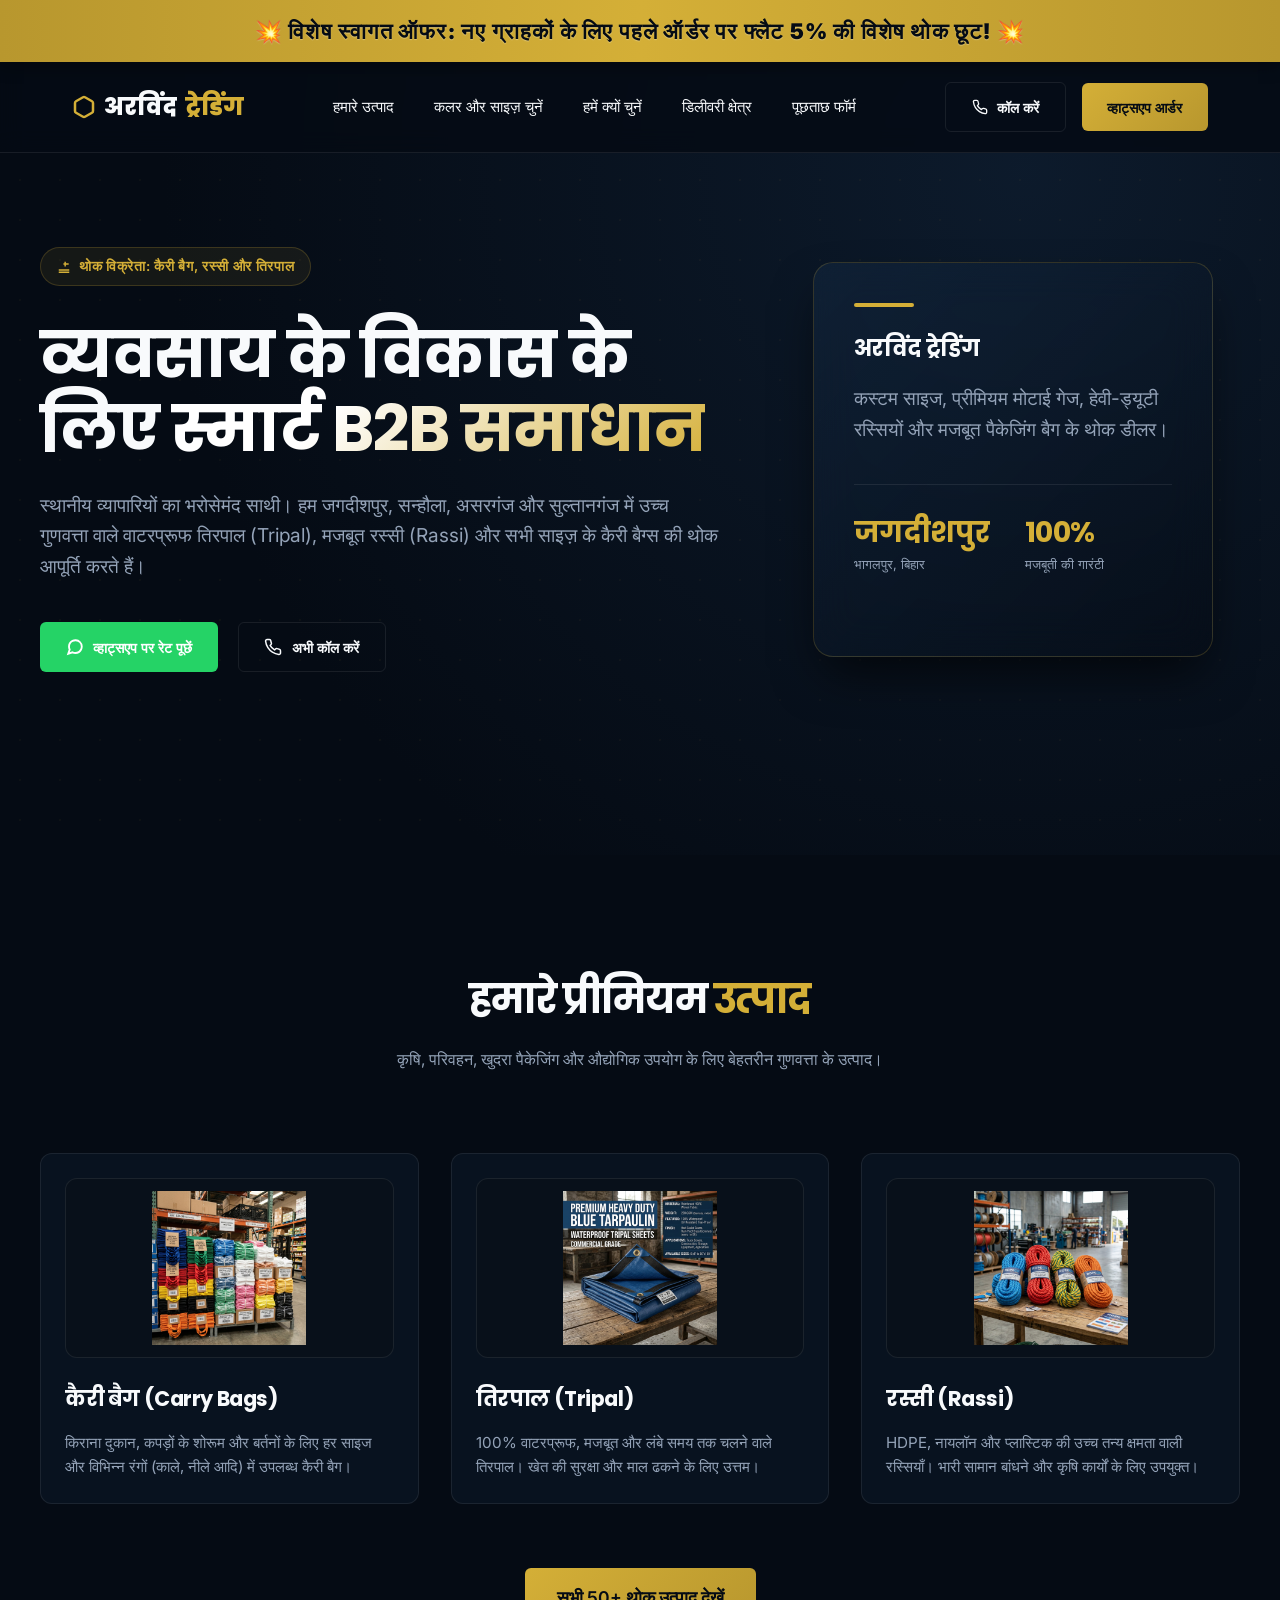
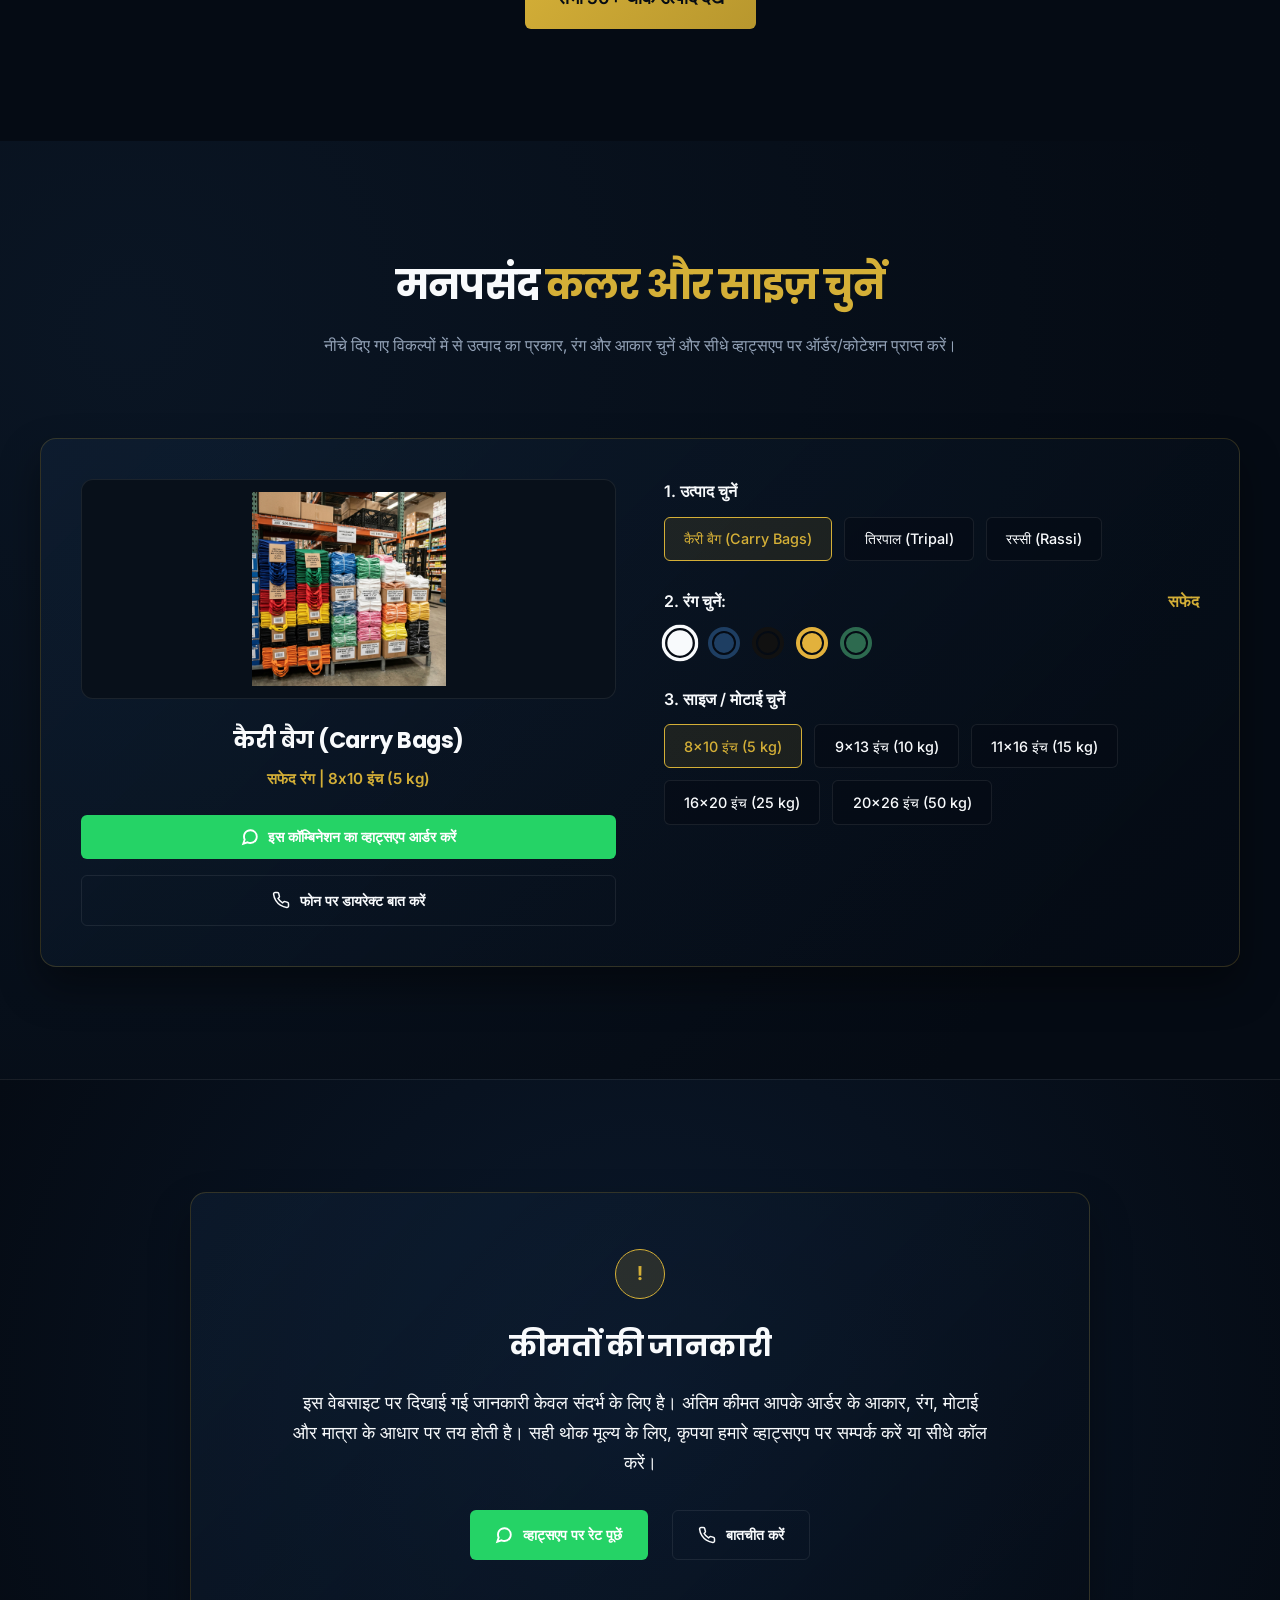
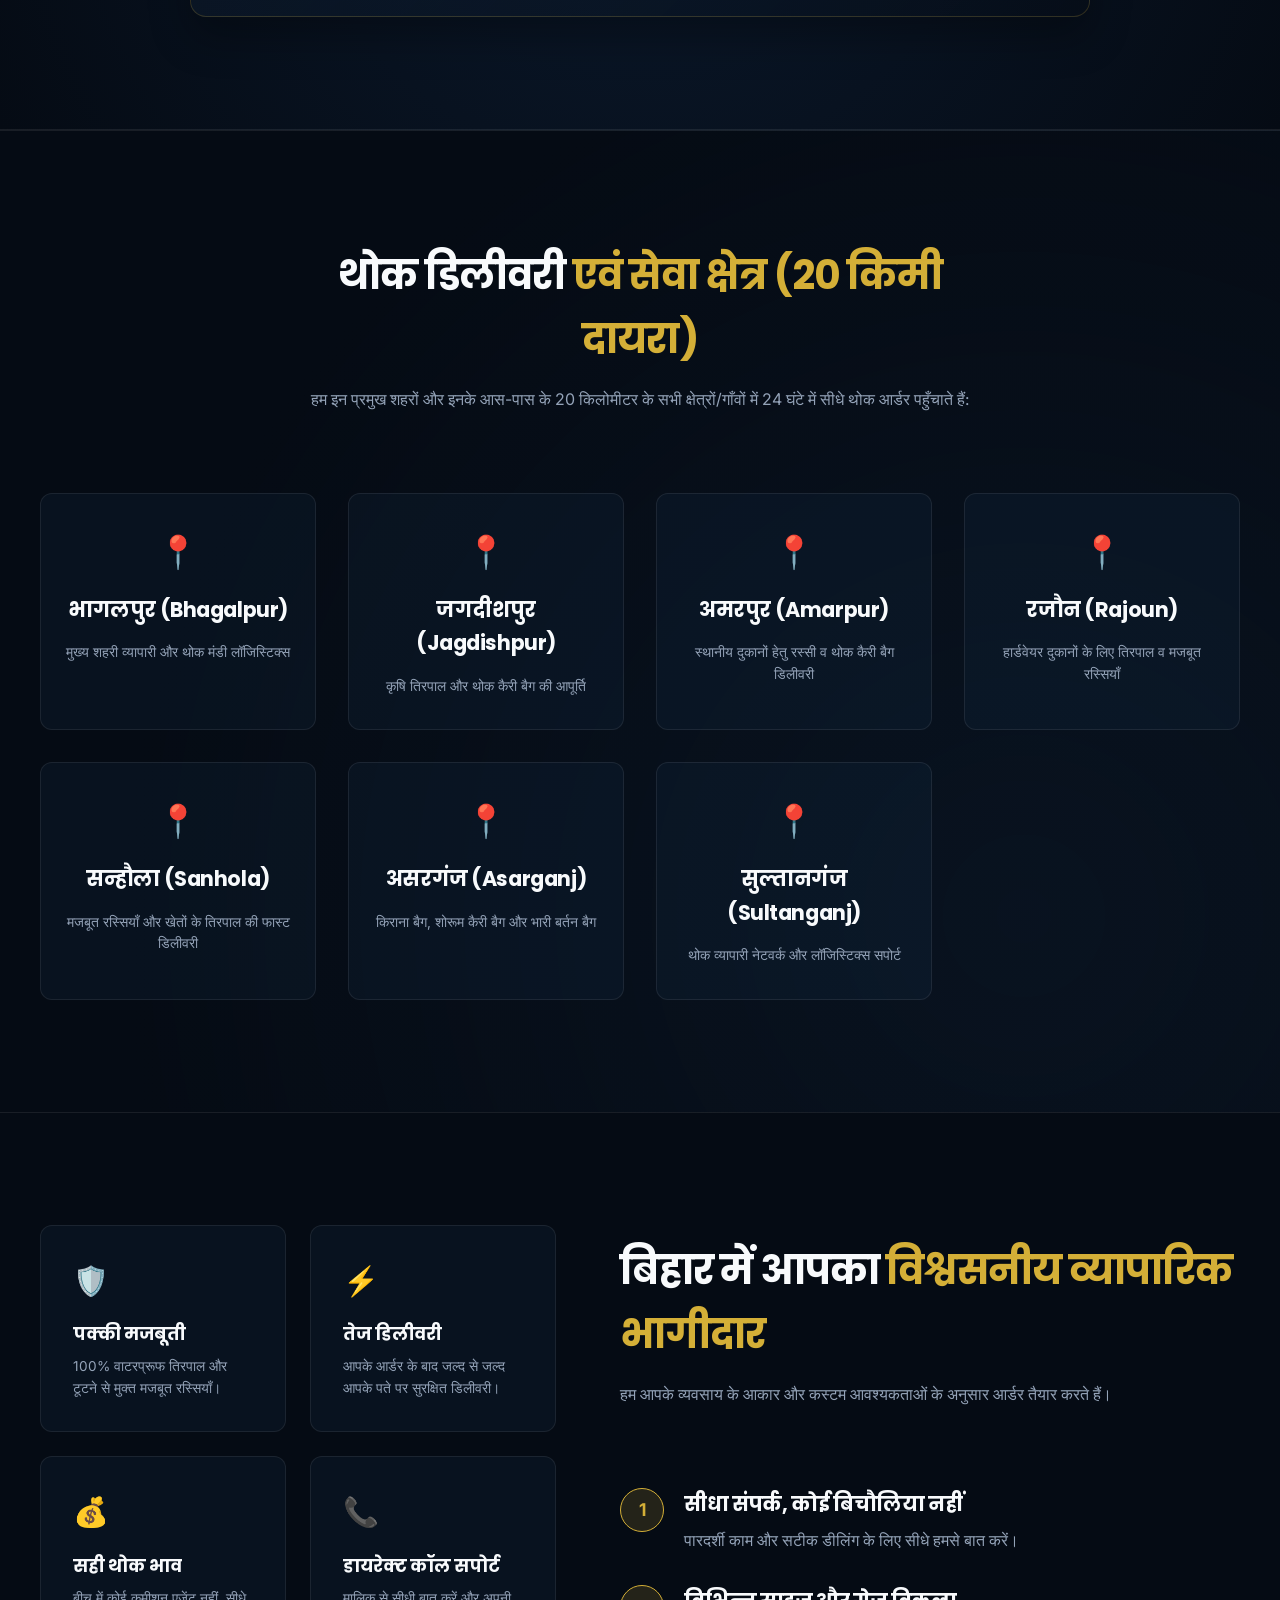
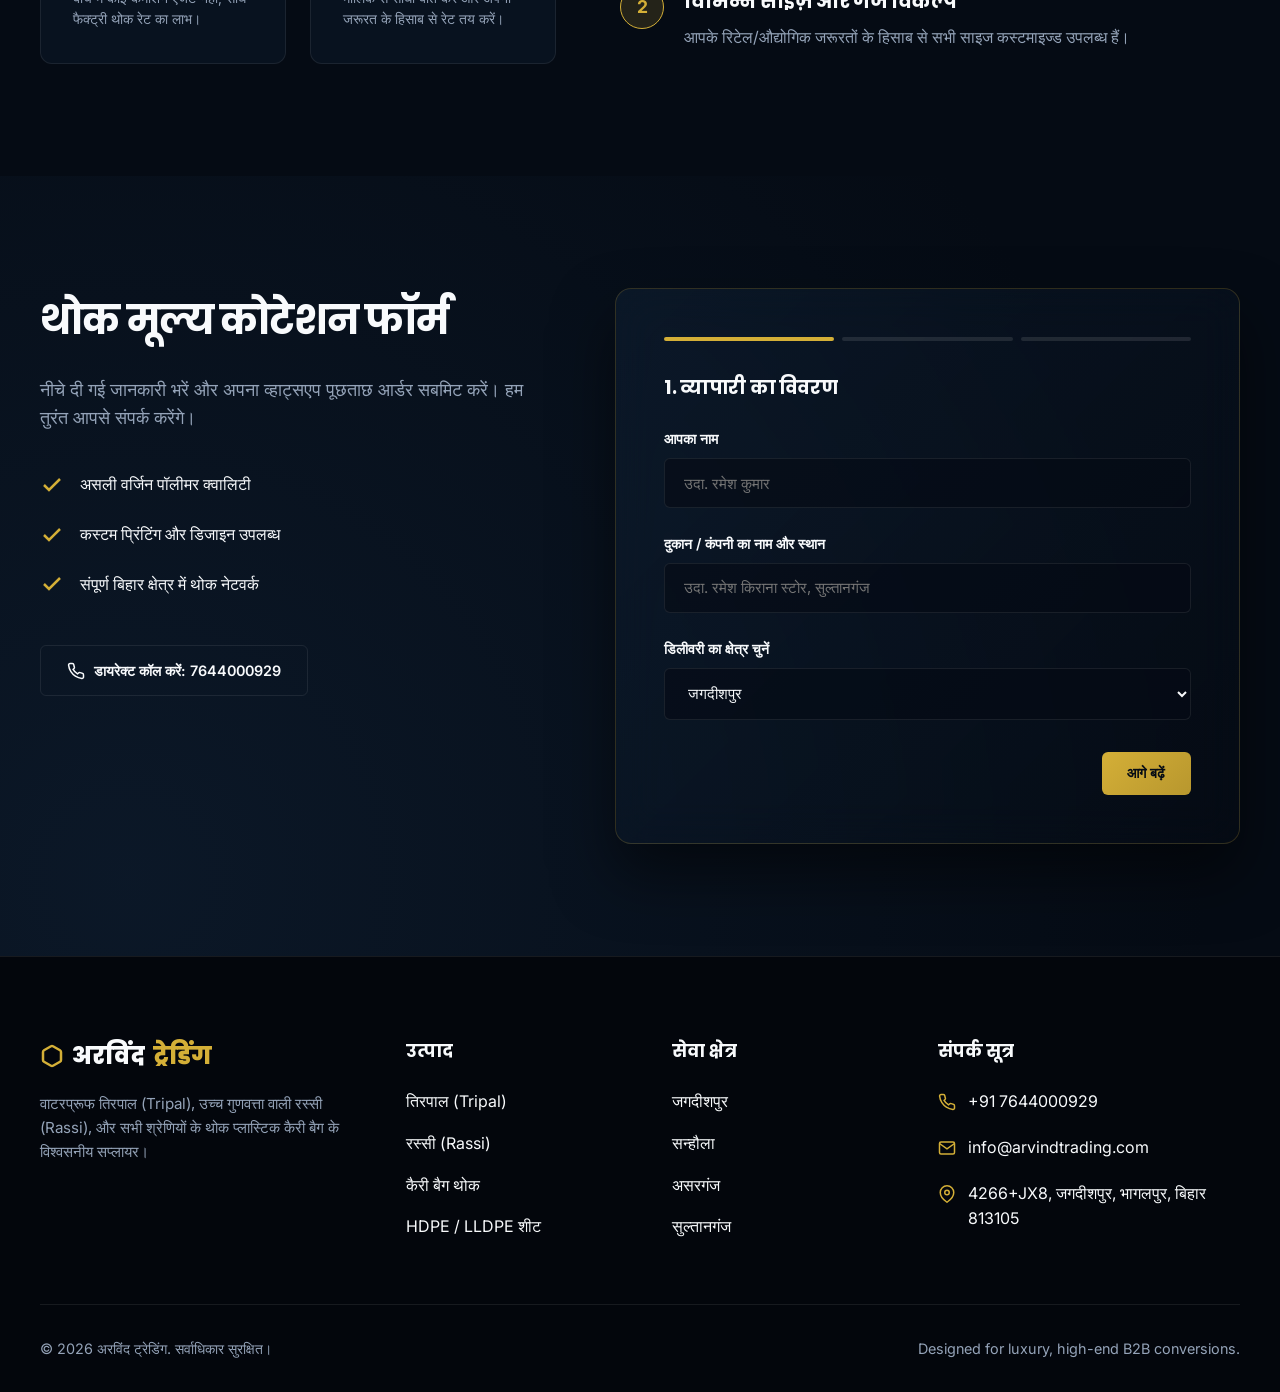
==== index.html @ 0c7ebf4c "build e commmerce for arvind traders" ====
<!DOCTYPE html>
<html lang="hi">

<head>
    <meta charset="UTF-8">
    <meta name="viewport" content="width=device-width, initial-scale=1.0">
    <title>अरविंद ट्रेडिंग | थोक तिरपाल (Tripal), मजबूत रस्सी (Rassi) और कैरी बैग | भागलपुर, जगदीशपुर, अमरपुर, रजौन,
        सन्हौला</title>
    <meta name="description"
        content="अरविंद ट्रेडिंग भागलपुर - तिरपाल (Tripal), प्लास्टिक/नायलॉन रस्सी (Rassi) और थोक कैरी बैग के मुख्य डीलर। जगदीशपुर, अमरपुर, रजौन, सन्हौला, असरगंज, सुल्तानगंज और इसके आस-पास के 20 किमी में 24 घंटे में सुपरफास्ट डिलीवरी। अभी थोक रेट पूछें।">

    <!-- Local Business Schema Markup for Local SEO -->
    <script type="application/ld+json">
    {
      "@context": "https://schema.org",
      "@type": "LocalBusiness",
      "name": "अरविंद ट्रेडिंग (Arvind Trading)",
      "image": "tarpaulin_tripal.png",
      "telephone": "+91-7644000929",
      "email": "info@arvindtrading.com",
      "address": {
        "@type": "PostalAddress",
        "streetAddress": "4266+JX8, Jagdishpur",
        "addressLocality": "Bhagalpur",
        "addressRegion": "Bihar",
        "postalCode": "813105",
        "addressCountry": "IN"
      },
      "geo": {
        "@type": "GeoCoordinates",
        "latitude": "25.1843",
        "longitude": "86.9745"
      },
      "url": "https://www.arvindtrading.com",
      "priceRange": "$$",
      "areaServed": [
        "Bhagalpur",
        "Jagdishpur",
        "Amarpur",
        "Rajoun",
        "Sanhola",
        "Asarganj",
        "Sultanganj",
        "Saino"
      ],
      "description": "थोक तिरपाल (Tripal), मजबूत रस्सी (Rassi) और किराना/कपड़ों के थोक कैरी बैग के मुख्य डीलर और विनिर्माता।"
    }
    </script>
    <link rel="stylesheet" href="style.css">
    <style>
        /* Custom styles for interactive configurator */
        .config-container {
            background: linear-gradient(135deg, rgba(30, 62, 98, 0.2) 0%, rgba(5, 11, 20, 0.5) 100%);
            border: 1px solid var(--border-gold-glass);
            border-radius: 16px;
            padding: 2.5rem;
            margin-top: 3rem;
            box-shadow: 0 20px 40px rgba(0, 0, 0, 0.4);
        }

        .config-header {
            text-align: center;
            margin-bottom: 2.5rem;
        }

        .config-header h3 {
            font-size: 1.8rem;
            color: var(--color-gold);
        }

        .config-grid {
            display: grid;
            grid-template-columns: 1fr 1fr;
            gap: 3rem;
            align-items: start;
        }

        .config-preview-panel {
            text-align: center;
        }

        .config-image-wrapper {
            width: 100%;
            height: 220px;
            border-radius: 12px;
            border: 1px solid var(--border-glass);
            overflow: hidden;
            background: #08101a;
            display: flex;
            align-items: center;
            justify-content: center;
            margin-bottom: 1.5rem;
            position: relative;
            padding: 12px;
        }

        .config-image-wrapper img {
            max-width: 100%;
            max-height: 100%;
            object-fit: contain;
            transition: var(--transition-smooth);
        }

        .config-options-panel {
            display: flex;
            flex-direction: column;
            gap: 1.75rem;
        }

        .option-title {
            font-weight: 600;
            margin-bottom: 0.75rem;
            color: var(--text-light);
            font-size: 1rem;
            display: flex;
            justify-content: space-between;
        }

        .option-title span {
            color: var(--color-gold);
        }

        .selector-row {
            display: flex;
            flex-wrap: wrap;
            gap: 0.75rem;
        }

        .selector-item {
            padding: 0.6rem 1.2rem;
            border: 1px solid var(--border-glass);
            background: rgba(5, 11, 20, 0.6);
            border-radius: 6px;
            cursor: pointer;
            transition: var(--transition-smooth);
            font-size: 0.9rem;
            font-weight: 500;
        }

        .selector-item:hover {
            border-color: var(--color-gold-glass);
        }

        .selector-item.selected {
            border-color: var(--color-gold);
            background: rgba(212, 175, 55, 0.1);
            color: var(--color-gold);
        }

        .color-dot {
            width: 32px;
            height: 32px;
            border-radius: 50%;
            cursor: pointer;
            border: 2px solid transparent;
            transition: var(--transition-smooth);
            position: relative;
        }

        .color-dot.selected {
            border-color: var(--color-gold);
            transform: scale(1.15);
        }

        .color-dot::after {
            content: '';
            position: absolute;
            top: 2px;
            left: 2px;
            right: 2px;
            bottom: 2px;
            border-radius: 50%;
            border: 2px solid var(--bg-dark);
        }

        .badge-hindi {
            display: inline-block;
            background: var(--color-gold-muted);
            color: var(--color-gold);
            padding: 0.25rem 0.6rem;
            border-radius: 4px;
            font-size: 0.75rem;
            font-weight: 600;
            margin-left: 0.5rem;
        }

        @media (max-width: 768px) {
            .config-grid {
                grid-template-columns: 1fr;
                gap: 2rem;
            }
        }
    </style>
</head>

<body>

    <!-- Header & Navigation -->
    <header id="header">
        <div class="announcement-bar">
            <span>💥 विशेष स्वागत ऑफर: नए ग्राहकों के लिए पहले ऑर्डर पर फ्लैट 5% की विशेष थोक छूट! 💥</span>
        </div>
        <div class="nav-container">
            <a href="#" class="logo" id="logo-link">
                <svg width="24" height="24" viewBox="0 0 24 24" fill="none" stroke="currentColor" stroke-width="2.5"
                    stroke-linecap="round" stroke-linejoin="round" style="color: var(--color-gold);">
                    <path
                        d="M21 16V8a2 2 0 0 0-1-1.73l-7-4a2 2 0 0 0-2 0l-7 4A2 2 0 0 0 3 8v8a2 2 0 0 0 1 1.73l7 4a2 2 0 0 0 2 0l7-4A2 2 0 0 0 21 16z" />
                </svg>
                अरविंद<span>ट्रेडिंग</span>
            </a>

            <nav>
                <ul class="nav-links" id="nav-links">
                    <li><a href="#products">हमारे उत्पाद</a></li>
                    <li><a href="#configurator">कलर और साइज़ चुनें</a></li>
                    <li><a href="#about">हमें क्यों चुनें</a></li>
                    <li><a href="#coverage">डिलीवरी क्षेत्र</a></li>
                    <li><a href="#quote">पूछताछ फॉर्म</a></li>
                </ul>
            </nav>

            <div class="cta-group-nav">
                <a href="tel:+917644000929" class="btn btn-secondary" id="nav-call-btn">
                    <svg width="16" height="16" viewBox="0 0 24 24" fill="none" stroke="currentColor" stroke-width="2"
                        stroke-linecap="round" stroke-linejoin="round">
                        <path
                            d="M22 16.92v3a2 2 0 0 1-2.18 2 19.79 19.79 0 0 1-8.63-3.07 19.5 19.5 0 0 1-6-6 19.79 19.79 0 0 1-3.07-8.67A2 2 0 0 1 4.11 2h3a2 2 0 0 1 2 1.72 12.84 12.84 0 0 0 .7 2.81 2 2 0 0 1-.45 2.11L8.09 9.91a16 16 0 0 0 6 6l1.27-1.27a2 2 0 0 1 2.11-.45 12.84 12.84 0 0 0 2.81.7A2 2 0 0 1 22 16.92z" />
                    </svg>
                    कॉल करें
                </a>
                <a href="#configurator" class="btn btn-primary" id="nav-whatsapp-btn">
                    व्हाट्सएप आर्डर
                </a>
            </div>

            <button class="menu-toggle" id="menu-toggle" aria-label="Toggle Navigation">
                <span></span>
                <span></span>
                <span></span>
            </button>
        </div>
    </header>

    <!-- Hero Section -->
    <section class="hero" id="home">
        <div class="hero-container">
            <div class="hero-content">
                <div class="badge">
                    <svg width="14" height="14" viewBox="0 0 24 24" fill="none" stroke="currentColor"
                        stroke-width="2.5">
                        <path d="M20 7h-9M14 3v8M3 17h18M3 21h18" />
                    </svg>
                    थोक विक्रेता: कैरी बैग, रस्सी और तिरपाल
                </div>
                <h1>व्यवसाय के विकास के लिए <span>स्मार्ट B2B समाधान</span></h1>
                <p>स्थानीय व्यापारियों का भरोसेमंद साथी। हम जगदीशपुर, सन्हौला, असरगंज और सुल्तानगंज में उच्च गुणवत्ता
                    वाले वाटरप्रूफ तिरपाल (Tripal), मजबूत रस्सी (Rassi) और सभी साइज़ के कैरी बैग्स की थोक आपूर्ति करते
                    हैं।</p>
                <div class="hero-ctas">
                    <a href="https://wa.me/917644000929?text=%E0%A4%A8%E0%A4%AE%E0%A4%B8%E0%A5%8D%E0%A4%A4%E0%A5%8D%E0%A4%AF%20%E0%A4%85%E0%A4%B0%E0%A5%8D%E0%A4%B5%E0%A4%BF%E0%A4%82%E0%A4%A6%20%E0%A4%9F%E0%A5%8D%E0%A4%B0%E0%A5%87%E0%A4%A1%E0%A4%BF%E0%A4%82%E0%A4%97%2C%20%E0%A4%AE%E0%A5%8D%E0%A4%97%E0%A5%87%20%E0%A4%A5%E0%A5%8B%E0%A4%95%20%E0%A4%B8%E0%A4%BE%E0%A4%AE%E0%A4%BE%E0%A4%A8%20%E0%A4%95%E0%A5%87%20%E0%A4%B2%E0%A4%BF%E0%A4%8F%20%E0%A4%B0%E0%A5%87%E0%A4%9F%20%E0%A4%9A%E0%A4%BE%E0%A4%B9%E0%A4%BF%E0%A4%8F%E0%A5%8D%E0%A5%8B%E0%A5%8D%E0%A5%8D%E0%A5%8D"
                        target="_blank" class="btn btn-primary btn-whatsapp" id="hero-whatsapp-cta">
                        <svg width="18" height="18" viewBox="0 0 24 24" fill="none" stroke="currentColor"
                            stroke-width="2.5">
                            <path
                                d="M21 11.5a8.38 8.38 0 0 1-.9 3.8 8.5 8.5 0 0 1-7.6 4.7 8.38 8.38 0 0 1-3.8-.9L3 21l1.9-5.7a8.38 8.38 0 0 1-.9-3.8 8.5 8.5 0 0 1 4.7-7.6 8.38 8.38 0 0 1 3.8-.9h.5a8.48 8.48 0 0 1 8 8v.5z" />
                        </svg>
                        व्हाट्सएप पर रेट पूछें
                    </a>
                    <a href="tel:+917644000929" class="btn btn-secondary" id="hero-call-cta">
                        <svg width="18" height="18" viewBox="0 0 24 24" fill="none" stroke="currentColor"
                            stroke-width="2" stroke-linecap="round" stroke-linejoin="round">
                            <path
                                d="M22 16.92v3a2 2 0 0 1-2.18 2 19.79 19.79 0 0 1-8.63-3.07 19.5 19.5 0 0 1-6-6 19.79 19.79 0 0 1-3.07-8.67A2 2 0 0 1 4.11 2h3a2 2 0 0 1 2 1.72 12.84 12.84 0 0 0 .7 2.81 2 2 0 0 1-.45 2.11L8.09 9.91a16 16 0 0 0 6 6l1.27-1.27a2 2 0 0 1 2.11-.45 12.84 12.84 0 0 0 2.81.7A2 2 0 0 1 22 16.92z" />
                        </svg>
                        अभी कॉल करें
                    </a>
                </div>
            </div>
            <div class="hero-visual">
                <div class="premium-card-visual">
                    <div class="visual-line"></div>
                    <h3 class="visual-title">अरविंद ट्रेडिंग</h3>
                    <p>कस्टम साइज, प्रीमियम मोटाई गेज, हेवी-ड्यूटी रस्सियों और मजबूत पैकेजिंग बैग के थोक डीलर।</p>
                    <div class="visual-stats">
                        <div class="stat-item">
                            <h4>जगदीशपुर</h4>
                            <p>भागलपुर, बिहार</p>
                        </div>
                        <div class="stat-item">
                            <h4>100%</h4>
                            <p>मजबूती की गारंटी</p>
                        </div>
                    </div>
                </div>
            </div>
        </div>
    </section>

    <!-- Products Portfolio Section -->
    <section class="services" id="products">
        <div class="section-container">
            <div class="section-header">
                <h2 class="section-title">हमारे प्रीमियम <span>उत्पाद</span></h2>
                <p>कृषि, परिवहन, खुदरा पैकेजिंग और औद्योगिक उपयोग के लिए बेहतरीन गुणवत्ता के उत्पाद।</p>
            </div>
            <div class="services-grid">
                <div class="service-card" style="padding: 1.5rem;">
                    <div class="config-image-wrapper" style="height: 180px;">
                        <img src="carry_bags.png" alt="कैरी बैग">
                    </div>
                    <h3>कैरी बैग (Carry Bags)</h3>
                    <p>किराना दुकान, कपड़ों के शोरूम और बर्तनों के लिए हर साइज और विभिन्न रंगों (काले, नीले आदि) में
                        उपलब्ध कैरी बैग।</p>
                </div>
                <div class="service-card" style="padding: 1.5rem;">
                    <div class="config-image-wrapper" style="height: 180px;">
                        <img src="tarpaulin_tripal.png" alt="तिरपाल">
                    </div>
                    <h3>तिरपाल (Tripal)</h3>
                    <p>100% वाटरप्रूफ, मजबूत और लंबे समय तक चलने वाले तिरपाल। खेत की सुरक्षा और माल ढकने के लिए उत्तम।
                    </p>
                </div>
                <div class="service-card" style="padding: 1.5rem;">
                    <div class="config-image-wrapper" style="height: 180px;">
                        <img src="ropes_rassi.png" alt="रस्सी">
                    </div>
                    <h3>रस्सी (Rassi)</h3>
                    <p>HDPE, नायलॉन और प्लास्टिक की उच्च तन्य क्षमता वाली रस्सियाँ। भारी सामान बांधने और कृषि कार्यों के
                        लिए उपयुक्त।</p>
                </div>
            </div>

            <div style="text-align: center; margin-top: 4rem;">
                <a href="products.html" class="btn btn-primary" style="font-size: 1.1rem; padding: 1rem 2rem;">
                    सभी 50+ थोक उत्पाद देखें
                </a>
            </div>
        </div>
    </section>

    <!-- Interactive Product Configurator Section -->
    <section id="configurator"
        style="background: radial-gradient(circle at 10% 20%, rgba(30, 62, 98, 0.2) 0%, rgba(5, 11, 20, 1) 80%);">
        <div class="section-container">
            <div class="section-header">
                <h2 class="section-title">मनपसंद <span>कलर और साइज़ चुनें</span></h2>
                <p>नीचे दिए गए विकल्पों में से उत्पाद का प्रकार, रंग और आकार चुनें और सीधे व्हाट्सएप पर ऑर्डर/कोटेशन
                    प्राप्त करें।</p>
            </div>

            <div class="config-container">
                <div class="config-grid">
                    <!-- Preview Panel -->
                    <div class="config-preview-panel">
                        <div class="config-image-wrapper">
                            <img id="config-product-img" src="carry_bags.png" alt="उत्पाद प्रीव्यू">
                        </div>
                        <h4 id="config-product-title"
                            style="font-size: 1.4rem; color: var(--text-light); margin-bottom: 0.5rem;">कैरी बैग (Carry
                            Bags)</h4>
                        <p id="config-summary"
                            style="font-size: 0.95rem; color: var(--color-gold); font-weight: 600; margin-bottom: 1.5rem;">
                            सफेद रंग | 8x10 इंच (5 kg)</p>

                        <div style="display: flex; flex-direction: column; gap: 1rem;">
                            <button id="config-whatsapp-btn" class="btn btn-whatsapp" style="width: 100%;">
                                <svg width="18" height="18" viewBox="0 0 24 24" fill="none" stroke="currentColor"
                                    stroke-width="2.5">
                                    <path
                                        d="M21 11.5a8.38 8.38 0 0 1-.9 3.8 8.5 8.5 0 0 1-7.6 4.7 8.38 8.38 0 0 1-3.8-.9L3 21l1.9-5.7a8.38 8.38 0 0 1-.9-3.8 8.5 8.5 0 0 1 4.7-7.6 8.38 8.38 0 0 1 3.8-.9h.5a8.48 8.48 0 0 1 8 8v.5z" />
                                </svg>
                                इस कॉम्बिनेशन का व्हाट्सएप आर्डर करें
                            </button>
                            <a href="tel:+917644000929" class="btn btn-secondary" style="width: 100%;">
                                <svg width="18" height="18" viewBox="0 0 24 24" fill="none" stroke="currentColor"
                                    stroke-width="2">
                                    <path
                                        d="M22 16.92v3a2 2 0 0 1-2.18 2 19.79 19.79 0 0 1-8.63-3.07 19.5 19.5 0 0 1-6-6 19.79 19.79 0 0 1-3.07-8.67A2 2 0 0 1 4.11 2h3a2 2 0 0 1 2 1.72 12.84 12.84 0 0 0 .7 2.81 2 2 0 0 1-.45 2.11L8.09 9.91a16 16 0 0 0 6 6l1.27-1.27a2 2 0 0 1 2.11-.45 12.84 12.84 0 0 0 2.81.7A2 2 0 0 1 22 16.92z" />
                                </svg>
                                फोन पर डायरेक्ट बात करें
                            </a>
                        </div>
                    </div>

                    <!-- Options Panel -->
                    <div class="config-options-panel">
                        <!-- 1. Product Type -->
                        <div>
                            <div class="option-title">1. उत्पाद चुनें</div>
                            <div class="selector-row" id="product-selector-row">
                                <div class="selector-item selected" data-value="CarryBags" data-img="carry_bags.png">
                                    कैरी बैग (Carry Bags)</div>
                                <div class="selector-item" data-value="Tripal" data-img="tarpaulin_tripal.png">तिरपाल
                                    (Tripal)</div>
                                <div class="selector-item" data-value="Rassi" data-img="ropes_rassi.png">रस्सी (Rassi)
                                </div>
                            </div>
                        </div>

                        <!-- 2. Colors Selection -->
                        <div>
                            <div class="option-title">2. रंग चुनें: <span id="selected-color-label">सफेद</span></div>
                            <div class="selector-row" id="color-selector-row">
                                <div class="color-dot selected"
                                    style="background-color: #F8FAFC; border: 1px solid var(--border-glass);"
                                    data-color="सफेद"></div>
                                <div class="color-dot" style="background-color: #1E3E62;" data-color="नीला"></div>
                                <div class="color-dot" style="background-color: #111111;" data-color="काला"></div>
                                <div class="color-dot" style="background-color: #E2B13C;" data-color="पीला"></div>
                                <div class="color-dot" style="background-color: #2D6A4F;" data-color="हरा"></div>
                            </div>
                        </div>

                        <!-- 3. Sizes Selection -->
                        <div>
                            <div class="option-title">3. साइज / मोटाई चुनें</div>
                            <div class="selector-row" id="size-selector-row">
                                <!-- Dynamic Sizes based on selection -->
                                <div class="selector-item selected" data-size="12x15 फ़ीट">12x15 फ़ीट</div>
                                <div class="selector-item" data-size="15x18 - फ़ीट">15x18 फ़ीट</div>
                                <div class="selector-item" data-size="18x24 - फ़ीट">18x24 - फ़ीट</div>
                                <div class="selector-item" data-size="24x30 - फ़ीट">24x30 - फ़ीट</div>
                            </div>
                        </div>
                    </div>
                </div>
            </div>
        </div>
    </section>

    <!-- Pricing Disclaimer Section -->
    <section class="pricing-disclaimer">
        <div class="section-container">
            <div class="disclaimer-card">
                <div class="disclaimer-icon">!</div>
                <h3>कीमतों की जानकारी</h3>
                <p>इस वेबसाइट पर दिखाई गई जानकारी केवल संदर्भ के लिए है। अंतिम कीमत आपके आर्डर के आकार, रंग, मोटाई और
                    मात्रा के आधार पर तय होती है। सही थोक मूल्य के लिए, कृपया हमारे व्हाट्सएप पर
                    सम्पर्क करें या सीधे कॉल करें।</p>
                <div class="disclaimer-actions">
                    <a href="https://wa.me/917644000929?text=%E0%A4%A8%E0%A4%AE%E0%A4%B8%E0%A5%8D%E0%A4%A4%E0%A5%8D%E0%A4%AF%20%E0%A4%85%E0%A4%B0%E0%A5%8D%E0%A4%B5%E0%A4%BF%E0%A4%82%E0%A4%A6%20%E0%A4%9F%E0%A5%8D%E0%A4%B0%E0%A5%87%E0%A4%A1%E0%A4%BF%E0%A4%82%E0%A4%97%2C%20%E0%A4%AE%E0%A5%8D%E0%A4%97%E0%A5%87%20%E0%A4%A5%E0%A5%8B%E0%A4%95%20%E0%A4%B8%E0%A4%BE%E0%A4%AE%E0%A4%BE%E0%A4%A8%20%E0%A4%95%E0%A5%87%20%E0%A4%B2%E0%A4%BF%E0%A4%8F%20%E0%A4%B0%E0%A5%87%E0%A4%9F%20%E0%A4%9A%E0%A4%BE%E0%A4%B9%E0%A4%BF%E0%A4%8F%E0%A5%8D%E0%A5%8B%E0%A5%8D%E0%A5%8D"
                        target="_blank" class="btn btn-primary btn-whatsapp" id="disc-whatsapp-btn">
                        <svg width="18" height="18" viewBox="0 0 24 24" fill="none" stroke="currentColor"
                            stroke-width="2.5">
                            <path
                                d="M21 11.5a8.38 8.38 0 0 1-.9 3.8 8.5 8.5 0 0 1-7.6 4.7 8.38 8.38 0 0 1-3.8-.9L3 21l1.9-5.7a8.38 8.38 0 0 1-.9-3.8 8.5 8.5 0 0 1 4.7-7.6 8.38 8.38 0 0 1 3.8-.9h.5a8.48 8.48 0 0 1 8 8v.5z" />
                        </svg>
                        व्हाट्सएप पर रेट पूछें
                    </a>
                    <a href="tel:+917644000929" class="btn btn-secondary" id="disc-call-btn">
                        <svg width="18" height="18" viewBox="0 0 24 24" fill="none" stroke="currentColor"
                            stroke-width="2" stroke-linecap="round" stroke-linejoin="round">
                            <path
                                d="M22 16.92v3a2 2 0 0 1-2.18 2 19.79 19.79 0 0 1-8.63-3.07 19.5 19.5 0 0 1-6-6 19.79 19.79 0 0 1-3.07-8.67A2 2 0 0 1 4.11 2h3a2 2 0 0 1 2 1.72 12.84 12.84 0 0 0 .7 2.81 2 2 0 0 1-.45 2.11L8.09 9.91a16 16 0 0 0 6 6l1.27-1.27a2 2 0 0 1 2.11-.45 12.84 12.84 0 0 0 2.81.7A2 2 0 0 1 22 16.92z" />
                        </svg>
                        बातचीत करें
                    </a>
                </div>
            </div>
        </div>
    </section>

    <!-- Service Coverage Section -->
    <section class="coverage" id="coverage"
        style="background: radial-gradient(circle at 80% 80%, rgba(30, 62, 98, 0.15) 0%, rgba(5, 11, 20, 1) 70%); border-top: 1px solid var(--border-glass); border-bottom: 1px solid var(--border-glass);">
        <div class="section-container">
            <div class="section-header">
                <h2 class="section-title">थोक डिलीवरी <span>एवं सेवा क्षेत्र (20 किमी दायरा)</span></h2>
                <p>हम इन प्रमुख शहरों और इनके आस-पास के 20 किलोमीटर के सभी क्षेत्रों/गाँवों में 24 घंटे में सीधे थोक
                    आर्डर पहुँचाते हैं:</p>
            </div>
            <div class="services-grid" style="grid-template-columns: repeat(auto-fill, minmax(220px, 1fr));">
                <div class="service-card" style="padding: 2rem 1.5rem; text-align: center;">
                    <div class="service-icon" style="justify-content: center; margin-bottom: 1rem;">📍</div>
                    <h3>भागलपुर (Bhagalpur)</h3>
                    <p style="font-size: 0.85rem;">मुख्य शहरी व्यापारी और थोक मंडी लॉजिस्टिक्स</p>
                </div>
                <div class="service-card" style="padding: 2rem 1.5rem; text-align: center;">
                    <div class="service-icon" style="justify-content: center; margin-bottom: 1rem;">📍</div>
                    <h3>जगदीशपुर (Jagdishpur)</h3>
                    <p style="font-size: 0.85rem;">कृषि तिरपाल और थोक कैरी बैग की आपूर्ति</p>
                </div>
                <div class="service-card" style="padding: 2rem 1.5rem; text-align: center;">
                    <div class="service-icon" style="justify-content: center; margin-bottom: 1rem;">📍</div>
                    <h3>अमरपुर (Amarpur)</h3>
                    <p style="font-size: 0.85rem;">स्थानीय दुकानों हेतु रस्सी व थोक कैरी बैग डिलीवरी</p>
                </div>
                <div class="service-card" style="padding: 2rem 1.5rem; text-align: center;">
                    <div class="service-icon" style="justify-content: center; margin-bottom: 1rem;">📍</div>
                    <h3>रजौन (Rajoun)</h3>
                    <p style="font-size: 0.85rem;">हार्डवेयर दुकानों के लिए तिरपाल व मजबूत रस्सियाँ</p>
                </div>
                <div class="service-card" style="padding: 2rem 1.5rem; text-align: center;">
                    <div class="service-icon" style="justify-content: center; margin-bottom: 1rem;">📍</div>
                    <h3>सन्हौला (Sanhola)</h3>
                    <p style="font-size: 0.85rem;">मजबूत रस्सियाँ और खेतों के तिरपाल की फास्ट डिलीवरी</p>
                </div>
                <div class="service-card" style="padding: 2rem 1.5rem; text-align: center;">
                    <div class="service-icon" style="justify-content: center; margin-bottom: 1rem;">📍</div>
                    <h3>असरगंज (Asarganj)</h3>
                    <p style="font-size: 0.85rem;">किराना बैग, शोरूम कैरी बैग और भारी बर्तन बैग</p>
                </div>
                <div class="service-card" style="padding: 2rem 1.5rem; text-align: center;">
                    <div class="service-icon" style="justify-content: center; margin-bottom: 1rem;">📍</div>
                    <h3>सुल्तानगंज (Sultanganj)</h3>
                    <p style="font-size: 0.85rem;">थोक व्यापारी नेटवर्क और लॉजिस्टिक्स सपोर्ट</p>
                </div>
            </div>
        </div>
    </section>

    <!-- Why Choose Us Section -->
    <section class="why-choose-us" id="about">
        <div class="section-container">
            <div class="why-container">
                <div class="why-image-wrapper">
                    <div class="why-badge-grid">
                        <div class="why-badge-card">
                            <div class="why-badge-icon">🛡️</div>
                            <h4>पक्की मजबूती</h4>
                            <p>100% वाटरप्रूफ तिरपाल और टूटने से मुक्त मजबूत रस्सियाँ।</p>
                        </div>
                        <div class="why-badge-card">
                            <div class="why-badge-icon">⚡</div>
                            <h4>तेज डिलीवरी</h4>
                            <p>आपके आर्डर के बाद जल्द से जल्द आपके पते पर सुरक्षित डिलीवरी।</p>
                        </div>
                        <div class="why-badge-card">
                            <div class="why-badge-icon">💰</div>
                            <h4>सही थोक भाव</h4>
                            <p>बीच में कोई कमीशन एजेंट नहीं, सीधे फैक्ट्री थोक रेट का लाभ।</p>
                        </div>
                        <div class="why-badge-card">
                            <div class="why-badge-icon">📞</div>
                            <h4>डायरेक्ट कॉल सपोर्ट</h4>
                            <p>मालिक से सीधी बात करें और अपनी जरूरत के हिसाब से रेट तय करें।</p>
                        </div>
                    </div>
                </div>
                <div class="why-bullets">
                    <div class="section-header" style="text-align: left; margin-bottom: 3rem;">
                        <h2 class="section-title">बिहार में आपका <span>विश्वसनीय व्यापारिक भागीदार</span></h2>
                        <p>हम आपके व्यवसाय के आकार और कस्टम आवश्यकताओं के अनुसार आर्डर तैयार करते हैं।</p>
                    </div>
                    <div class="why-bullet-item">
                        <div class="why-bullet-num">1</div>
                        <div class="why-bullet-content">
                            <h3>सीधा संपर्क, कोई बिचौलिया नहीं</h3>
                            <p>पारदर्शी काम और सटीक डीलिंग के लिए सीधे हमसे बात करें।</p>
                        </div>
                    </div>
                    <div class="why-bullet-item">
                        <div class="why-bullet-num">2</div>
                        <div class="why-bullet-content">
                            <h3>विभिन्न साइज़ और गेज विकल्प</h3>
                            <p>आपके रिटेल/औद्योगिक जरूरतों के हिसाब से सभी साइज कस्टमाइज्ड उपलब्ध हैं।</p>
                        </div>
                    </div>
                </div>
            </div>
        </div>
    </section>

    <!-- Inquiry Form Section -->
    <section class="lead-section" id="quote">
        <div class="section-container">
            <div class="quote-container">
                <div class="quote-info">
                    <h2>थोक मूल्य कोटेशन फॉर्म</h2>
                    <p>नीचे दी गई जानकारी भरें और अपना व्हाट्सएप पूछताछ आर्डर सबमिट करें। हम तुरंत आपसे संपर्क करेंगे।
                    </p>
                    <div class="trust-badges">
                        <div class="trust-badge-item">
                            <svg width="24" height="24" viewBox="0 0 24 24" fill="none" stroke="currentColor"
                                stroke-width="2.5">
                                <polyline points="20 6 9 17 4 12" />
                            </svg>
                            <span>असली वर्जिन पॉलीमर क्वालिटी</span>
                        </div>
                        <div class="trust-badge-item">
                            <svg width="24" height="24" viewBox="0 0 24 24" fill="none" stroke="currentColor"
                                stroke-width="2.5">
                                <polyline points="20 6 9 17 4 12" />
                            </svg>
                            <span>कस्टम प्रिंटिंग और डिजाइन उपलब्ध</span>
                        </div>
                        <div class="trust-badge-item">
                            <svg width="24" height="24" viewBox="0 0 24 24" fill="none" stroke="currentColor"
                                stroke-width="2.5">
                                <polyline points="20 6 9 17 4 12" />
                            </svg>
                            <span>संपूर्ण बिहार क्षेत्र में थोक नेटवर्क</span>
                        </div>
                    </div>

                    <div style="margin-top: 3rem; display: flex; gap: 1rem; flex-wrap: wrap;">
                        <a href="tel:+917644000929" class="btn btn-secondary" id="direct-call-btn">
                            <svg width="18" height="18" viewBox="0 0 24 24" fill="none" stroke="currentColor"
                                stroke-width="2">
                                <path
                                    d="M22 16.92v3a2 2 0 0 1-2.18 2 19.79 19.79 0 0 1-8.63-3.07 19.5 19.5 0 0 1-6-6 19.79 19.79 0 0 1-3.07-8.67A2 2 0 0 1 4.11 2h3a2 2 0 0 1 2 1.72 12.84 12.84 0 0 0 .7 2.81 2 2 0 0 1-.45 2.11L8.09 9.91a16 16 0 0 0 6 6l1.27-1.27a2 2 0 0 1 2.11-.45 12.84 12.84 0 0 0 2.81.7A2 2 0 0 1 22 16.92z" />
                            </svg>
                            डायरेक्ट कॉल करें: 7644000929
                        </a>
                    </div>
                </div>

                <!-- Quotation Builder Card -->
                <div class="quote-builder-card">
                    <div class="builder-progress">
                        <div class="progress-dot active" id="dot-1"></div>
                        <div class="progress-dot" id="dot-2"></div>
                        <div class="progress-dot" id="dot-3"></div>
                    </div>

                    <form id="quoteForm">
                        <div class="builder-step active" id="step-1">
                            <h3 style="margin-bottom: 1.5rem; color: var(--text-light);">1. व्यापारी का विवरण</h3>
                            <div class="form-group">
                                <label for="clientName">आपका नाम</label>
                                <input type="text" id="clientName" class="form-control" placeholder="उदा. रमेश कुमार"
                                    required>
                            </div>
                            <div class="form-group">
                                <label for="companyName">दुकान / कंपनी का नाम और स्थान</label>
                                <input type="text" id="companyName" class="form-control"
                                    placeholder="उदा. रमेश किराना स्टोर, सुल्तानगंज" required>
                            </div>
                            <div class="form-group">
                                <label for="industrySelect">डिलीवरी का क्षेत्र चुनें</label>
                                <select id="industrySelect" class="form-control">
                                    <option value="Jagdishpur">जगदीशपुर</option>
                                    <option value="Sanhola">सन्हौला</option>
                                    <option value="Asarganj">असरगंज</option>
                                    <option value="Sultanganj">सुल्तानगंज</option>
                                    <option value="Other Area in Bihar">बिहार में अन्य स्थान</option>
                                </select>
                            </div>
                        </div>

                        <div class="builder-step" id="step-2">
                            <h3 style="margin-bottom: 1.5rem; color: var(--text-light);">2. मुख्य उत्पाद चुनें</h3>
                            <div class="options-grid">
                                <div class="option-select selected" data-value="Grocery Carry Bags">Grocery बैग</div>
                                <div class="option-select" data-value="Tarpaulin (Tripal)">तिरपाल (Tripal)</div>
                                <div class="option-select" data-value="HDPE / Nylon Ropes (Rassi)">रस्सी (Rassi)</div>
                                <div class="option-select" data-value="Cloth & Apparel Bags">कपड़ों के बैग</div>
                                <div class="option-select" data-value="Utensil Packaging Bags">बर्तनों के बैग</div>
                                <div class="option-select" data-value="HDPE / LLDPE Bags">HDPE/LLDPE बैग</div>
                            </div>
                            <input type="hidden" id="selectedService" value="Grocery Carry Bags">
                        </div>

                        <div class="builder-step" id="step-3">
                            <h3 style="margin-bottom: 1.5rem; color: var(--text-light);">3. आकार और मात्रा</h3>
                            <div class="form-group">
                                <label for="bagSizes">आकार / मोटाई (उदा. तिरपाल 12x15 फ़ीट, रस्सी 6mm, बैग 16x20)</label>
                                <input type="text" id="bagSizes" class="form-control"
                                    placeholder="उदा. तिरपाल 24x30 फ़ीट, 250 GSM" required>
                            </div>
                            <div class="form-group">
                                <label for="orderScale">अनुमानित थोक आर्डर का पैमाना</label>
                                <select id="orderScale" class="form-control">
                                    <option value="Standard Retail Batch">स्टैण्डर्ड रिटेल बैच</option>
                                    <option value="Wholesale Tier (Bulk Weight/Bundles)">थोक स्तर (बल्क वजन / बंडल)
                                    </option>
                                    <option value="Commercial Contract Scale">कमर्शियल आर्डर स्केल</option>
                                </select>
                            </div>
                            <div class="form-group">
                                <label for="requirements">विशेष विवरण या छपाई (कस्टम लोगो प्रिंटिंग)</label>
                                <textarea id="requirements" class="form-control" rows="3"
                                    placeholder="पसंदीदा रंग, रस्सी रील का आकार, लोगो छपाई की जानकारी आदि लिखें..."></textarea>
                            </div>
                        </div>

                        <div class="builder-navigation">
                            <button type="button" class="btn btn-secondary" id="btn-back"
                                style="display: none;">पीछे</button>
                            <button type="button" class="btn btn-primary" id="btn-next" style="margin-left: auto;">आगे
                                बढ़ें</button>
                            <button type="submit" class="btn btn-whatsapp" id="btn-submit"
                                style="display: none; margin-left: auto;">
                                <svg width="18" height="18" viewBox="0 0 24 24" fill="none" stroke="currentColor"
                                    stroke-width="2.5">
                                    <path
                                        d="M21 11.5a8.38 8.38 0 0 1-.9 3.8 8.5 8.5 0 0 1-7.6 4.7 8.38 8.38 0 0 1-3.8-.9L3 21l1.9-5.7a8.38 8.38 0 0 1-.9-3.8 8.5 8.5 0 0 1 4.7-7.6 8.38 8.38 0 0 1 3.8-.9h.5a8.48 8.48 0 0 1 8 8v.5z" />
                                </svg>
                                व्हाट्सएप पर रेट भेजें
                            </button>
                        </div>
                    </form>
                </div>
            </div>
        </div>
    </section>

    <!-- Footer -->
    <footer>
        <div class="footer-grid">
            <div class="footer-brand">
                <a href="#" class="logo">
                    <svg width="24" height="24" viewBox="0 0 24 24" fill="none" stroke="currentColor" stroke-width="2.5"
                        stroke-linecap="round" stroke-linejoin="round" style="color: var(--color-gold);">
                        <path
                            d="M21 16V8a2 2 0 0 0-1-1.73l-7-4a2 2 0 0 0-2 0l-7 4A2 2 0 0 0 3 8v8a2 2 0 0 0 1 1.73l7 4a2 2 0 0 0 2 0l7-4A2 2 0 0 0 21 16z" />
                    </svg>
                    अरविंद<span>ट्रेडिंग</span>
                </a>
                <p>वाटरप्रूफ तिरपाल (Tripal), उच्च गुणवत्ता वाली रस्सी (Rassi), और सभी श्रेणियों के थोक प्लास्टिक कैरी
                    बैग के विश्वसनीय सप्लायर।</p>
            </div>
            <div class="footer-col">
                <h4>उत्पाद</h4>
                <ul>
                    <li><a href="#products">तिरपाल (Tripal)</a></li>
                    <li><a href="#products">रस्सी (Rassi)</a></li>
                    <li><a href="#products">कैरी बैग थोक</a></li>
                    <li><a href="#products">HDPE / LLDPE शीट</a></li>
                </ul>
            </div>
            <div class="footer-col">
                <h4>सेवा क्षेत्र</h4>
                <ul>
                    <li><a href="#coverage">जगदीशपुर</a></li>
                    <li><a href="#coverage">सन्हौला</a></li>
                    <li><a href="#coverage">असरगंज</a></li>
                    <li><a href="#coverage">सुल्तानगंज</a></li>
                </ul>
            </div>
            <div class="footer-col">
                <h4>संपर्क सूत्र</h4>
                <div class="footer-contact-info">
                    <div class="contact-detail-item">
                        <svg width="18" height="18" viewBox="0 0 24 24" fill="none" stroke="currentColor"
                            stroke-width="2">
                            <path
                                d="M22 16.92v3a2 2 0 0 1-2.18 2 19.79 19.79 0 0 1-8.63-3.07 19.5 19.5 0 0 1-6-6 19.79 19.79 0 0 1-3.07-8.67A2 2 0 0 1 4.11 2h3a2 2 0 0 1 2 1.72 12.84 12.84 0 0 0 .7 2.81 2 2 0 0 1-.45 2.11L8.09 9.91a16 16 0 0 0 6 6l1.27-1.27a2 2 0 0 1 2.11-.45 12.84 12.84 0 0 0 2.81.7A2 2 0 0 1 22 16.92z" />
                        </svg>
                        <span>+91 7644000929</span>
                    </div>
                    <div class="contact-detail-item">
                        <svg width="18" height="18" viewBox="0 0 24 24" fill="none" stroke="currentColor"
                            stroke-width="2">
                            <path d="M4 4h16c1.1 0 2 .9 2 2v12c0 1.1-.9 2-2 2H4c-1.1 0-2-.9-2-2V6c0-1.1.9-2 2-2z" />
                            <polyline points="22,6 12,13 2,6" />
                        </svg>
                        <span>info@arvindtrading.com</span>
                    </div>
                    <div class="contact-detail-item">
                        <svg width="18" height="18" viewBox="0 0 24 24" fill="none" stroke="currentColor"
                            stroke-width="2">
                            <path d="M21 10c0 7-9 13-9 13s-9-6-9-13a9 9 0 0 1 18 0z" />
                            <circle cx="12" cy="10" r="3" />
                        </svg>
                        <span>4266+JX8, जगदीशपुर, भागलपुर, बिहार 813105</span>
                    </div>
                </div>
            </div>
        </div>
        <div class="footer-bottom">
            <div>&copy; 2026 अरविंद ट्रेडिंग. सर्वाधिकार सुरक्षित।</div>
            <div>Designed for luxury, high-end B2B conversions.</div>
        </div>
    </footer>

    <script src="app.js"></script>
</body>

</html>
---- style.css ----
@import url('https://fonts.googleapis.com/css2?family=Inter:wght@300;400;500;600;700&family=Poppins:wght@400;500;600;700;800&display=swap');

:root {
    --bg-dark: #050B14;
    --bg-navy: #0B192C;
    --bg-slate: #1E3E62;
    --color-gold: #D4AF37;
    --color-gold-hover: #F3E5AB;
    --color-gold-muted: rgba(212, 175, 55, 0.15);
    --text-light: #F8FAFC;
    --text-muted: #94A3B8;
    --font-primary: 'Inter', sans-serif;
    --font-heading: 'Poppins', sans-serif;
    --transition-smooth: all 0.4s cubic-bezier(0.16, 1, 0.3, 1);
    --border-glass: rgba(255, 255, 255, 0.08);
    --border-gold-glass: rgba(212, 175, 55, 0.2);
}

/* Reset and Base Styles */
* {
    margin: 0;
    padding: 0;
    box-sizing: border-box;
    scroll-behavior: smooth;
}

body {
    background-color: var(--bg-dark);
    color: var(--text-light);
    font-family: var(--font-primary);
    line-height: 1.6;
    overflow-x: hidden;
}

/* Typography */
h1, h2, h3, h4, h5, h6 {
    font-family: var(--font-heading);
    font-weight: 700;
    letter-spacing: -0.02em;
}

p {
    color: var(--text-muted);
}

a {
    color: inherit;
    text-decoration: none;
    transition: var(--transition-smooth);
}

/* Scrollbar Customization */
::-webkit-scrollbar {
    width: 8px;
}
::-webkit-scrollbar-track {
    background: var(--bg-dark);
}
::-webkit-scrollbar-thumb {
    background: var(--bg-slate);
    border-radius: 4px;
}
::-webkit-scrollbar-thumb:hover {
    background: var(--color-gold);
}

/* Announcement Bar */
.announcement-bar {
    background: linear-gradient(90deg, #B8972E 0%, #D4AF37 50%, #B8972E 100%);
    color: #050B14;
    text-align: center;
    padding: 0.85rem 1rem;
    font-size: 1.35rem;
    font-weight: 900;
    letter-spacing: 1.2px;
    z-index: 1001;
    position: relative;
    box-shadow: 0 4px 15px rgba(0, 0, 0, 0.4);
    text-shadow: 0 1px 1px rgba(255, 255, 255, 0.3);
}

/* Header & Navigation */
header {
    position: fixed;
    top: 0;
    left: 0;
    width: 100%;
    z-index: 1000;
    background: rgba(5, 11, 20, 0.85);
    backdrop-filter: blur(12px);
    border-bottom: 1px solid var(--border-glass);
    transition: var(--transition-smooth);
}

header.scrolled {
    padding: 10px 0;
    background: rgba(5, 11, 20, 0.95);
    box-shadow: 0 10px 30px rgba(0, 0, 0, 0.5);
}

.nav-container {
    max-width: 1200px;
    margin: 0 auto;
    padding: 1.25rem 2rem;
    display: flex;
    justify-content: space-between;
    align-items: center;
}

.logo {
    font-family: var(--font-heading);
    font-size: 1.5rem;
    font-weight: 800;
    color: var(--text-light);
    display: flex;
    align-items: center;
    gap: 0.5rem;
}

.logo span {
    color: var(--color-gold);
}

.nav-links {
    display: flex;
    gap: 2.5rem;
    list-style: none;
    align-items: center;
}

.nav-links a {
    font-size: 0.95rem;
    font-weight: 500;
    position: relative;
}

.nav-links a::after {
    content: '';
    position: absolute;
    bottom: -4px;
    left: 0;
    width: 0;
    height: 2px;
    background: var(--color-gold);
    transition: var(--transition-smooth);
}

.nav-links a:hover {
    color: var(--color-gold);
}

.nav-links a:hover::after {
    width: 100%;
}

.cta-group-nav {
    display: flex;
    gap: 1rem;
    align-items: center;
}

.btn {
    display: inline-flex;
    align-items: center;
    justify-content: center;
    gap: 0.6rem;
    padding: 0.8rem 1.6rem;
    border-radius: 6px;
    font-size: 0.9rem;
    font-weight: 600;
    cursor: pointer;
    transition: var(--transition-smooth);
    border: none;
    font-family: var(--font-primary);
}

.btn-primary {
    background: linear-gradient(135deg, var(--color-gold), #B8972E);
    color: #050B14;
}

.btn-primary:hover {
    background: linear-gradient(135deg, var(--color-gold-hover), var(--color-gold));
    transform: translateY(-2px);
    box-shadow: 0 6px 20px rgba(212, 175, 55, 0.3);
}

.btn-secondary {
    background: transparent;
    color: var(--text-light);
    border: 1px solid var(--border-glass);
}

.btn-secondary:hover {
    background: rgba(255, 255, 255, 0.05);
    border-color: var(--color-gold);
    transform: translateY(-2px);
}

.btn-whatsapp {
    background: #25D366;
    color: white;
}

.btn-whatsapp:hover {
    background: #20BA5A;
    transform: translateY(-2px);
    box-shadow: 0 6px 20px rgba(37, 211, 102, 0.3);
}

/* Mobile Menu Button */
.menu-toggle {
    display: none;
    flex-direction: column;
    gap: 6px;
    background: none;
    border: none;
    cursor: pointer;
    z-index: 1001;
}

.menu-toggle span {
    width: 25px;
    height: 2px;
    background-color: var(--text-light);
    transition: var(--transition-smooth);
}

/* Hero Section */
.hero {
    position: relative;
    padding: 10rem 2rem 6rem;
    min-height: 95vh;
    display: flex;
    align-items: center;
    background: radial-gradient(circle at 80% 20%, rgba(30, 62, 98, 0.3) 0%, rgba(5, 11, 20, 1) 70%);
    overflow: hidden;
}

.hero::before {
    content: '';
    position: absolute;
    top: 0;
    left: 0;
    width: 100%;
    height: 100%;
    background-image: radial-gradient(rgba(212, 175, 55, 0.04) 1px, transparent 0);
    background-size: 40px 40px;
    pointer-events: none;
}

.hero-container {
    max-width: 1200px;
    margin: 0 auto;
    display: grid;
    grid-template-columns: 1.2fr 0.8fr;
    gap: 4rem;
    align-items: center;
    position: relative;
    z-index: 2;
}

.hero-content {
    max-width: 700px;
}

.badge {
    display: inline-flex;
    align-items: center;
    gap: 0.5rem;
    padding: 0.5rem 1rem;
    background: rgba(212, 175, 55, 0.08);
    border: 1px solid var(--border-gold-glass);
    border-radius: 50px;
    color: var(--color-gold);
    font-size: 0.85rem;
    font-weight: 600;
    text-transform: uppercase;
    letter-spacing: 0.05em;
    margin-bottom: 2rem;
    animation: fadeInDown 0.8s ease;
}

.hero h1 {
    font-size: clamp(2.5rem, 5vw, 4rem);
    line-height: 1.15;
    margin-bottom: 1.5rem;
    color: var(--text-light);
}

.hero h1 span {
    background: linear-gradient(135deg, #FFF 30%, var(--color-gold) 100%);
    -webkit-background-clip: text;
    -webkit-text-fill-color: transparent;
}

.hero p {
    font-size: 1.2rem;
    margin-bottom: 2.5rem;
    color: var(--text-muted);
}

.hero-ctas {
    display: flex;
    gap: 1.25rem;
    flex-wrap: wrap;
}

/* Floating Visual Card */
.hero-visual {
    position: relative;
    display: flex;
    justify-content: center;
    align-items: center;
}

.premium-card-visual {
    background: linear-gradient(135deg, rgba(30, 62, 98, 0.25) 0%, rgba(5, 11, 20, 0.5) 100%);
    border: 1px solid var(--border-gold-glass);
    border-radius: 20px;
    padding: 2.5rem;
    backdrop-filter: blur(20px);
    width: 100%;
    max-width: 400px;
    position: relative;
    box-shadow: 0 25px 50px -12px rgba(0, 0, 0, 0.7);
    animation: float 6s ease-in-out infinite;
}

.visual-line {
    height: 4px;
    width: 60px;
    background: var(--color-gold);
    margin-bottom: 1.5rem;
    border-radius: 2px;
}

.visual-title {
    font-size: 1.4rem;
    margin-bottom: 1rem;
    color: var(--text-light);
}

.visual-stats {
    display: grid;
    grid-template-columns: 1fr 1fr;
    gap: 1.5rem;
    margin-top: 2rem;
    padding-top: 1.5rem;
    border-top: 1px solid var(--border-glass);
}

.stat-item h4 {
    font-size: 1.8rem;
    color: var(--color-gold);
}

.stat-item p {
    font-size: 0.8rem;
}

/* Sections Base Styling */
section {
    padding: 7rem 2rem;
    position: relative;
}

.section-container {
    max-width: 1200px;
    margin: 0 auto;
}

.section-header {
    text-align: center;
    max-width: 700px;
    margin: 0 auto 5rem;
}

.section-title {
    font-size: 2.5rem;
    margin-bottom: 1rem;
    color: var(--text-light);
}

.section-title span {
    color: var(--color-gold);
}

/* Services Section */
.services-grid {
    display: grid;
    grid-template-columns: repeat(auto-fill, minmax(280px, 1fr));
    gap: 2rem;
}

.service-card {
    background: rgba(30, 62, 98, 0.15);
    border: 1px solid var(--border-glass);
    border-radius: 12px;
    padding: 2.5rem 2rem;
    transition: var(--transition-smooth);
    position: relative;
    overflow: hidden;
}

.service-card::before {
    content: '';
    position: absolute;
    top: 0;
    left: 0;
    width: 100%;
    height: 100%;
    background: linear-gradient(180deg, rgba(212, 175, 55, 0.05) 0%, transparent 100%);
    opacity: 0;
    transition: var(--transition-smooth);
}

.service-card:hover {
    transform: translateY(-5px);
    border-color: var(--border-gold-glass);
    box-shadow: 0 15px 30px rgba(0, 0, 0, 0.4);
}

.service-card:hover::before {
    opacity: 1;
}

.service-icon {
    font-size: 2rem;
    color: var(--color-gold);
    margin-bottom: 1.5rem;
    display: flex;
    align-items: center;
}

.service-card h3 {
    font-size: 1.3rem;
    margin-bottom: 1rem;
    color: var(--text-light);
}

.service-card p {
    font-size: 0.95rem;
}

/* Pricing Disclaimer Section */
.pricing-disclaimer {
    background: radial-gradient(circle at 50% 50%, var(--bg-navy) 0%, var(--bg-dark) 100%);
    border-top: 1px solid var(--border-glass);
    border-bottom: 1px solid var(--border-glass);
}

.disclaimer-card {
    background: linear-gradient(135deg, rgba(30, 62, 98, 0.2) 0%, rgba(5, 11, 20, 0.4) 100%);
    border: 1px solid var(--border-gold-glass);
    border-radius: 16px;
    padding: 3.5rem;
    text-align: center;
    max-width: 900px;
    margin: 0 auto;
    position: relative;
    box-shadow: 0 20px 40px rgba(0, 0, 0, 0.3);
}

.disclaimer-icon {
    width: 50px;
    height: 50px;
    background: var(--color-gold-muted);
    border: 1px solid var(--color-gold);
    border-radius: 50%;
    display: flex;
    align-items: center;
    justify-content: center;
    margin: 0 auto 1.5rem;
    color: var(--color-gold);
    font-weight: bold;
    font-size: 1.2rem;
}

.disclaimer-card h3 {
    font-size: 1.8rem;
    color: var(--text-light);
    margin-bottom: 1.2rem;
}

.disclaimer-card p {
    font-size: 1.1rem;
    max-width: 700px;
    margin: 0 auto 2rem;
    line-height: 1.7;
    color: var(--text-light);
}

.disclaimer-actions {
    display: flex;
    justify-content: center;
    gap: 1.5rem;
    flex-wrap: wrap;
}

/* Why Choose Us Section */
.why-container {
    display: grid;
    grid-template-columns: 1fr 1.2fr;
    gap: 4rem;
    align-items: center;
}

.why-image-wrapper {
    position: relative;
}

.why-badge-grid {
    display: grid;
    grid-template-columns: 1fr 1fr;
    gap: 1.5rem;
}

.why-badge-card {
    background: rgba(30, 62, 98, 0.15);
    border: 1px solid var(--border-glass);
    border-radius: 12px;
    padding: 2rem;
    transition: var(--transition-smooth);
}

.why-badge-card:hover {
    border-color: var(--border-gold-glass);
    transform: translateY(-3px);
}

.why-badge-icon {
    font-size: 1.8rem;
    color: var(--color-gold);
    margin-bottom: 1rem;
}

.why-badge-card h4 {
    font-size: 1.1rem;
    margin-bottom: 0.5rem;
}

.why-badge-card p {
    font-size: 0.85rem;
}

.why-bullets {
    display: flex;
    flex-direction: column;
    gap: 2rem;
}

.why-bullet-item {
    display: flex;
    gap: 1.25rem;
}

.why-bullet-num {
    flex-shrink: 0;
    width: 44px;
    height: 44px;
    background: var(--color-gold-muted);
    border: 1px solid var(--color-gold);
    border-radius: 50%;
    display: flex;
    align-items: center;
    justify-content: center;
    color: var(--color-gold);
    font-weight: 700;
    font-size: 1.1rem;
}

.why-bullet-content h3 {
    font-size: 1.25rem;
    margin-bottom: 0.5rem;
    color: var(--text-light);
}

/* Industries We Serve */
.industries-grid {
    display: grid;
    grid-template-columns: repeat(auto-fill, minmax(280px, 1fr));
    gap: 1.5rem;
}

.industry-card {
    background: linear-gradient(135deg, rgba(30, 62, 98, 0.1) 0%, rgba(5, 11, 20, 0.3) 100%);
    border: 1px solid var(--border-glass);
    border-radius: 10px;
    padding: 2rem;
    display: flex;
    align-items: center;
    gap: 1.25rem;
    transition: var(--transition-smooth);
}

.industry-card:hover {
    border-color: var(--color-gold);
    transform: translateX(5px);
    background: rgba(30, 62, 98, 0.2);
}

.industry-icon {
    width: 48px;
    height: 48px;
    background: rgba(255, 255, 255, 0.03);
    border-radius: 8px;
    display: flex;
    align-items: center;
    justify-content: center;
    font-size: 1.5rem;
    color: var(--color-gold);
    transition: var(--transition-smooth);
}

.industry-card:hover .industry-icon {
    background: var(--color-gold);
    color: #050B14;
}

.industry-info h4 {
    font-size: 1.15rem;
    color: var(--text-light);
}

/* Lead Conversion & Quotation Builder */
.lead-section {
    background: radial-gradient(circle at 10% 90%, rgba(30, 62, 98, 0.25) 0%, rgba(5, 11, 20, 1) 80%);
}

.quote-container {
    display: grid;
    grid-template-columns: 0.9fr 1.1fr;
    gap: 4rem;
    align-items: start;
}

.quote-info h2 {
    font-size: 2.5rem;
    margin-bottom: 1.5rem;
}

.quote-info p {
    font-size: 1.1rem;
    margin-bottom: 2.5rem;
}

.trust-badges {
    display: flex;
    flex-direction: column;
    gap: 1.5rem;
}

.trust-badge-item {
    display: flex;
    align-items: center;
    gap: 1rem;
}

.trust-badge-item svg {
    color: var(--color-gold);
    flex-shrink: 0;
}

.trust-badge-item span {
    font-weight: 500;
    font-size: 1rem;
}

.quote-builder-card {
    background: linear-gradient(135deg, rgba(30, 62, 98, 0.2) 0%, rgba(5, 11, 20, 0.4) 100%);
    border: 1px solid var(--border-gold-glass);
    border-radius: 16px;
    padding: 3rem;
    backdrop-filter: blur(20px);
    box-shadow: 0 30px 60px rgba(0, 0, 0, 0.5);
}

.builder-step {
    display: none;
}

.builder-step.active {
    display: block;
    animation: fadeIn 0.4s ease;
}

.builder-progress {
    display: flex;
    gap: 8px;
    margin-bottom: 2rem;
}

.progress-dot {
    flex: 1;
    height: 4px;
    background: rgba(255, 255, 255, 0.1);
    border-radius: 2px;
    transition: var(--transition-smooth);
}

.progress-dot.active {
    background: var(--color-gold);
}

.form-group {
    margin-bottom: 1.5rem;
}

.form-group label {
    display: block;
    font-size: 0.9rem;
    font-weight: 600;
    color: var(--text-light);
    margin-bottom: 0.5rem;
}

.form-control {
    width: 100%;
    padding: 0.9rem 1.2rem;
    background: rgba(5, 11, 20, 0.6);
    border: 1px solid var(--border-glass);
    border-radius: 6px;
    color: var(--text-light);
    font-family: var(--font-primary);
    font-size: 0.95rem;
    transition: var(--transition-smooth);
}

.form-control:focus {
    outline: none;
    border-color: var(--color-gold);
    box-shadow: 0 0 10px rgba(212, 175, 55, 0.15);
}

.options-grid {
    display: grid;
    grid-template-columns: 1fr 1fr;
    gap: 1rem;
    margin-bottom: 1.5rem;
}

.option-select {
    border: 1px solid var(--border-glass);
    background: rgba(5, 11, 20, 0.6);
    padding: 1rem;
    border-radius: 8px;
    cursor: pointer;
    text-align: center;
    transition: var(--transition-smooth);
    font-weight: 500;
}

.option-select:hover {
    border-color: var(--border-gold-glass);
}

.option-select.selected {
    border-color: var(--color-gold);
    background: rgba(212, 175, 55, 0.08);
    color: var(--color-gold);
}

.builder-navigation {
    display: flex;
    justify-content: space-between;
    margin-top: 2rem;
    gap: 1rem;
}

/* Footer Section */
footer {
    background: #03060c;
    border-top: 1px solid var(--border-glass);
    padding: 5rem 2rem 2rem;
}

.footer-grid {
    max-width: 1200px;
    margin: 0 auto;
    display: grid;
    grid-template-columns: 1.5fr 1fr 1fr 1.5fr;
    gap: 4rem;
    margin-bottom: 4rem;
}

.footer-brand p {
    margin-top: 1rem;
    font-size: 0.95rem;
}

.footer-col h4 {
    font-size: 1.1rem;
    color: var(--text-light);
    margin-bottom: 1.5rem;
    position: relative;
}

.footer-col ul {
    list-style: none;
    display: flex;
    flex-direction: column;
    gap: 1rem;
}

.footer-col ul a:hover {
    color: var(--color-gold);
}

.footer-contact-info {
    display: flex;
    flex-direction: column;
    gap: 1.25rem;
}

.contact-detail-item {
    display: flex;
    align-items: flex-start;
    gap: 0.75rem;
}

.contact-detail-item svg {
    color: var(--color-gold);
    margin-top: 4px;
    flex-shrink: 0;
}

.footer-bottom {
    max-width: 1200px;
    margin: 0 auto;
    padding-top: 2rem;
    border-top: 1px solid var(--border-glass);
    display: flex;
    justify-content: space-between;
    align-items: center;
    flex-wrap: wrap;
    gap: 1.5rem;
    font-size: 0.9rem;
    color: var(--text-muted);
}

/* Animations */
@keyframes float {
    0%, 100% { transform: translateY(0); }
    50% { transform: translateY(-10px); }
}

@keyframes fadeIn {
    from { opacity: 0; transform: translateY(10px); }
    to { opacity: 1; transform: translateY(0); }
}

@keyframes fadeInDown {
    from { opacity: 0; transform: translateY(-20px); }
    to { opacity: 1; transform: translateY(0); }
}

/* Responsive Breakpoints */
@media (max-width: 1024px) {
    .hero-container, .why-container, .quote-container {
        grid-template-columns: 1fr;
        gap: 3rem;
    }
    
    .hero {
        padding-top: 8rem;
    }
    
    .hero-visual {
        order: -1;
    }
    
    .footer-grid {
        grid-template-columns: 1fr 1fr;
    }
}

@media (max-width: 768px) {
    .menu-toggle {
        display: flex;
    }
    
    .nav-links {
        position: fixed;
        top: 80px;
        left: -100%;
        width: 100%;
        height: calc(100vh - 80px);
        background: var(--bg-dark);
        flex-direction: column;
        align-items: center;
        padding-top: 4rem;
        gap: 2rem;
        transition: var(--transition-smooth);
        border-top: 1px solid var(--border-glass);
    }
    
    .nav-links.active {
        left: 0;
    }
    
    .cta-group-nav {
        display: none;
    }
    
    .options-grid {
        grid-template-columns: 1fr;
    }
    
    .footer-grid {
        grid-template-columns: 1fr;
        gap: 2.5rem;
    }
}

/* Global Product Card Image Wrapper */
.config-image-wrapper {
    width: 100%;
    border-radius: 12px;
    border: 1px solid var(--border-glass);
    overflow: hidden;
    background: #08101a;
    display: flex;
    align-items: center;
    justify-content: center;
    position: relative;
    padding: 12px;
}

.config-image-wrapper img {
    max-width: 100%;
    max-height: 100%;
    object-fit: contain;
    transition: var(--transition-smooth);
}

.config-image-wrapper:hover img {
    transform: scale(1.05);
}
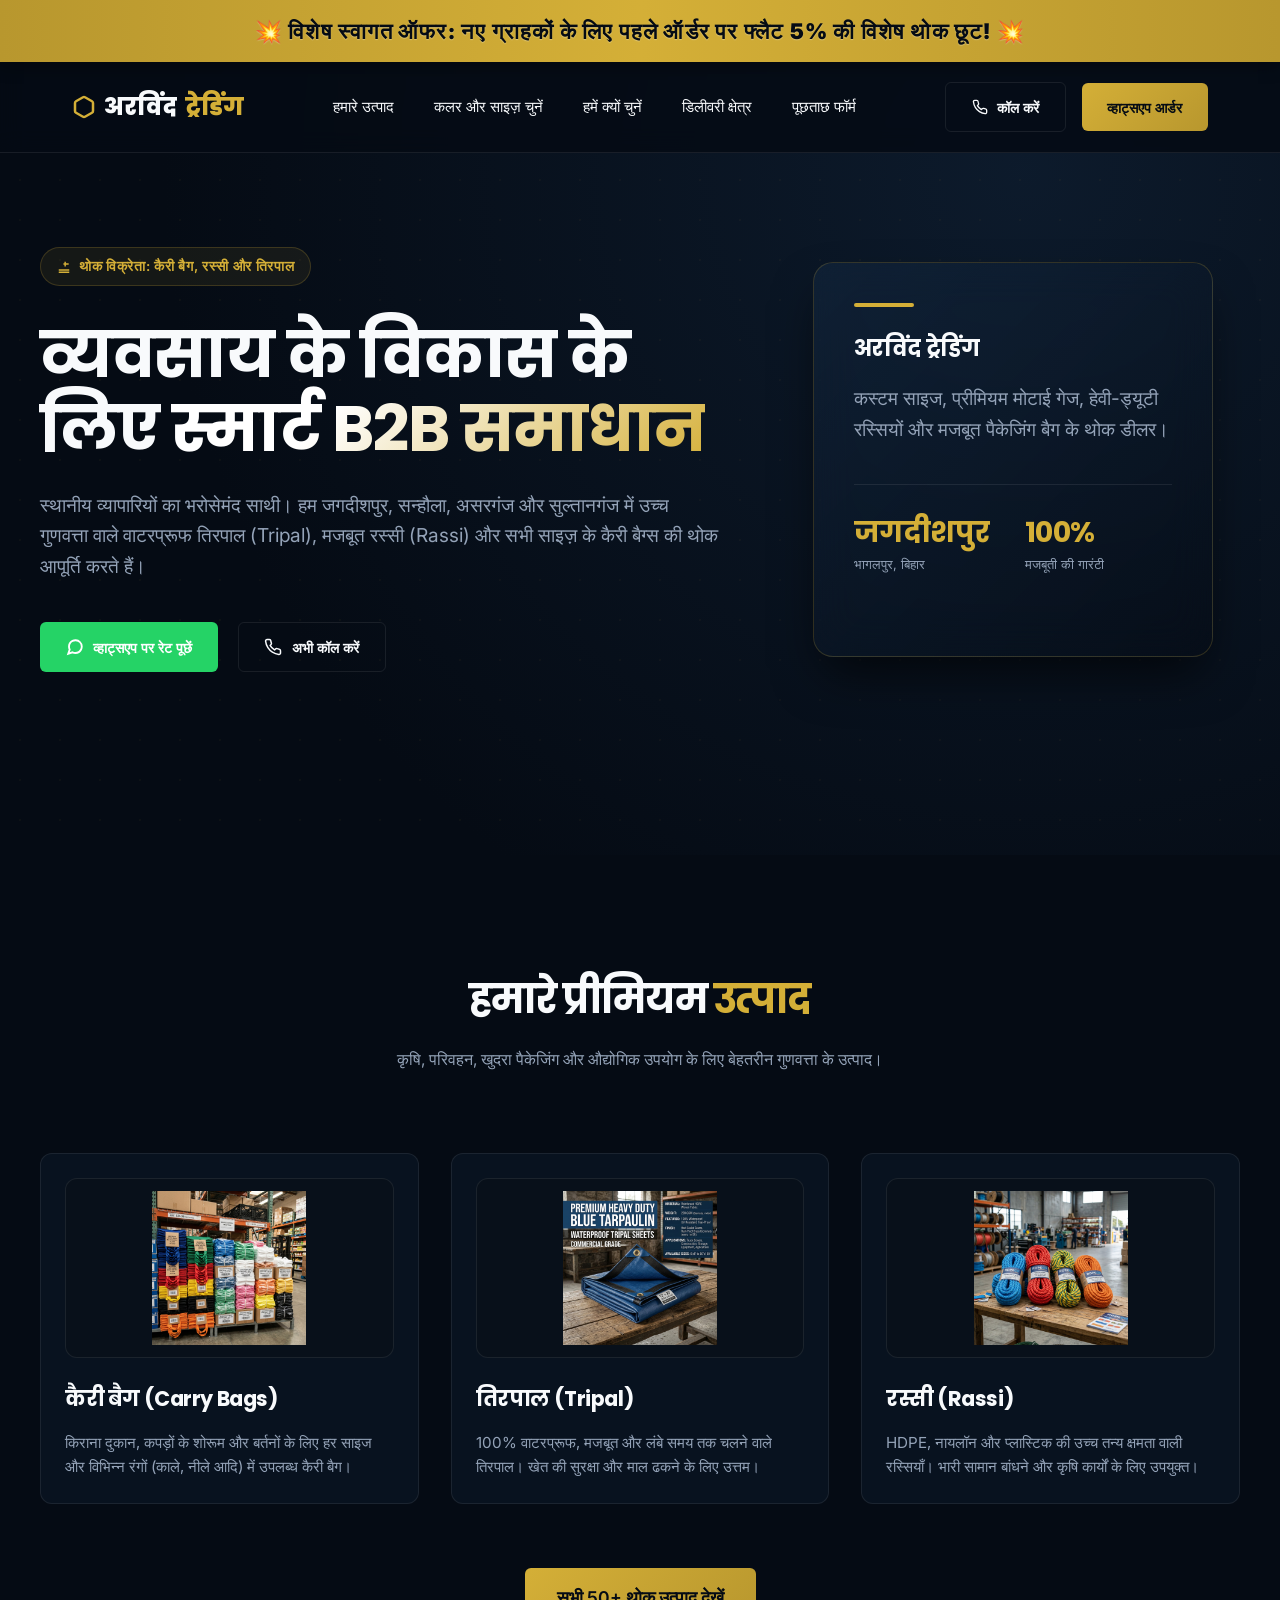
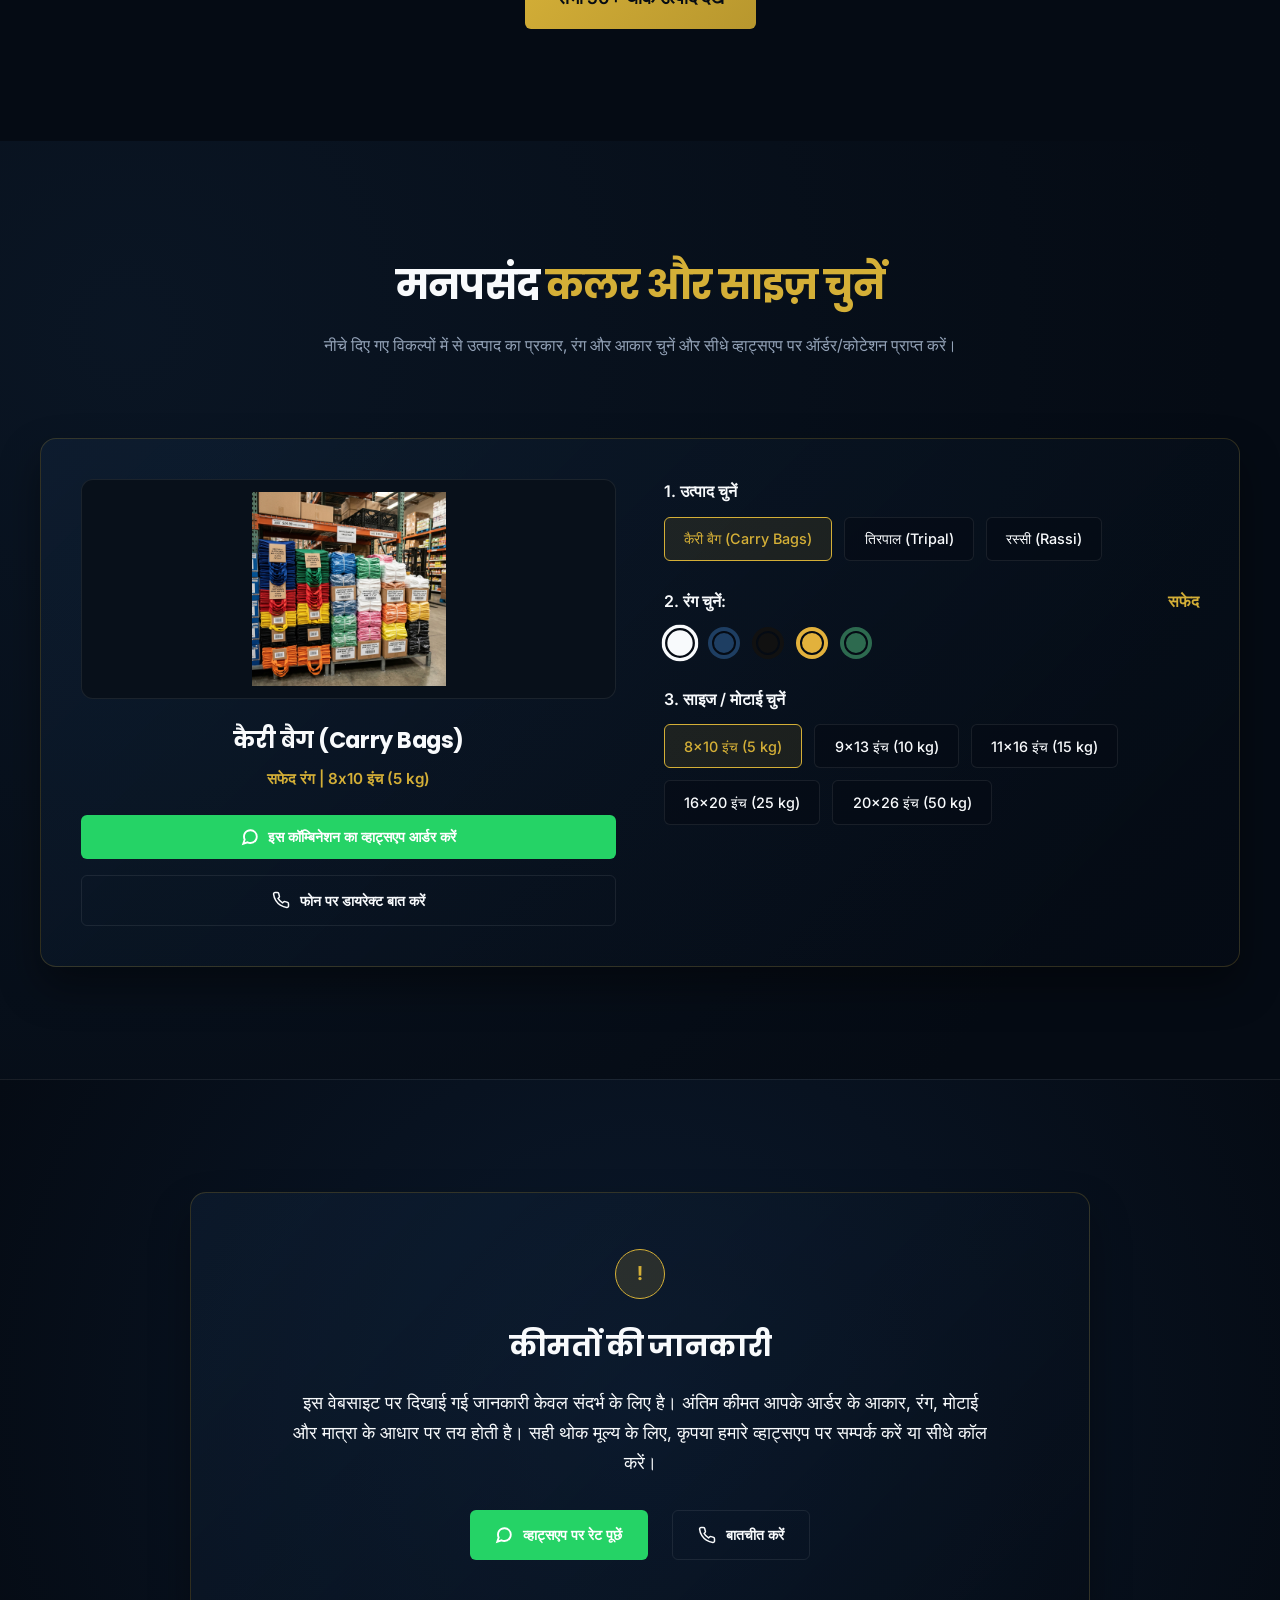
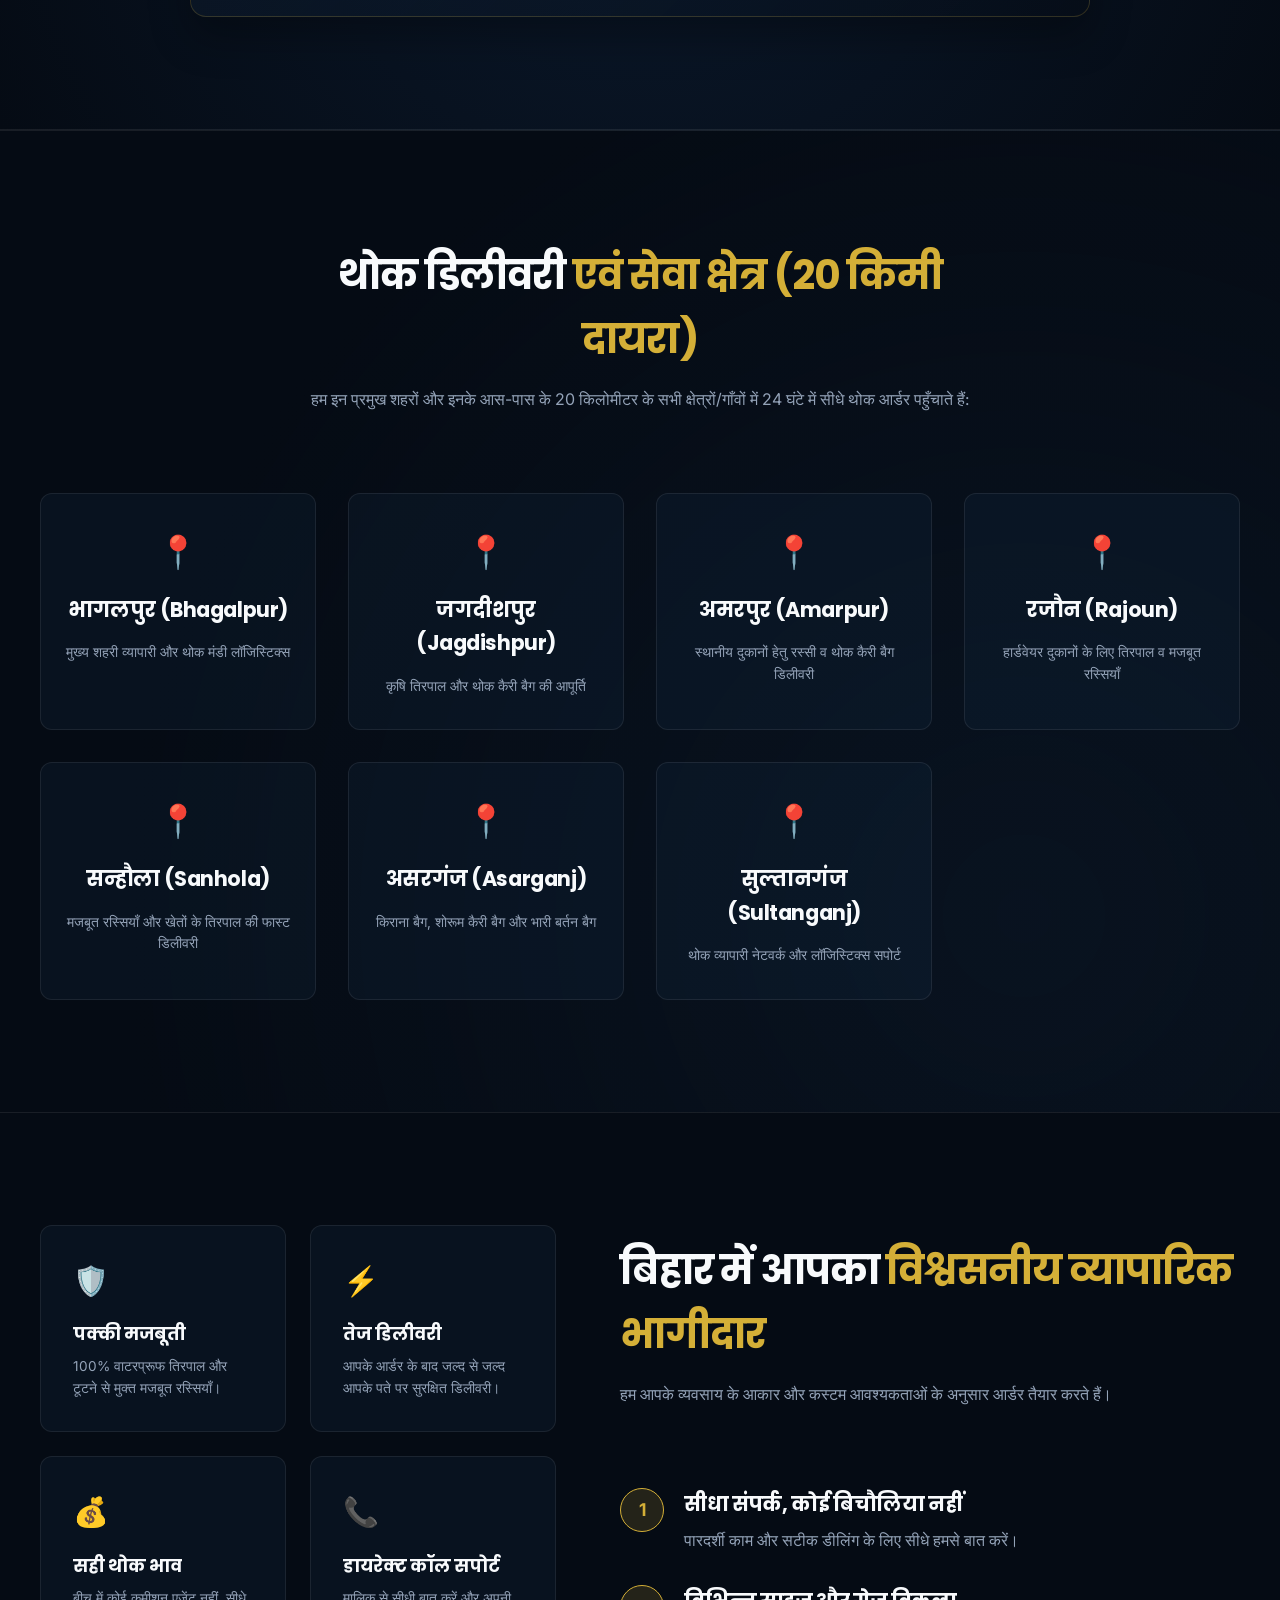
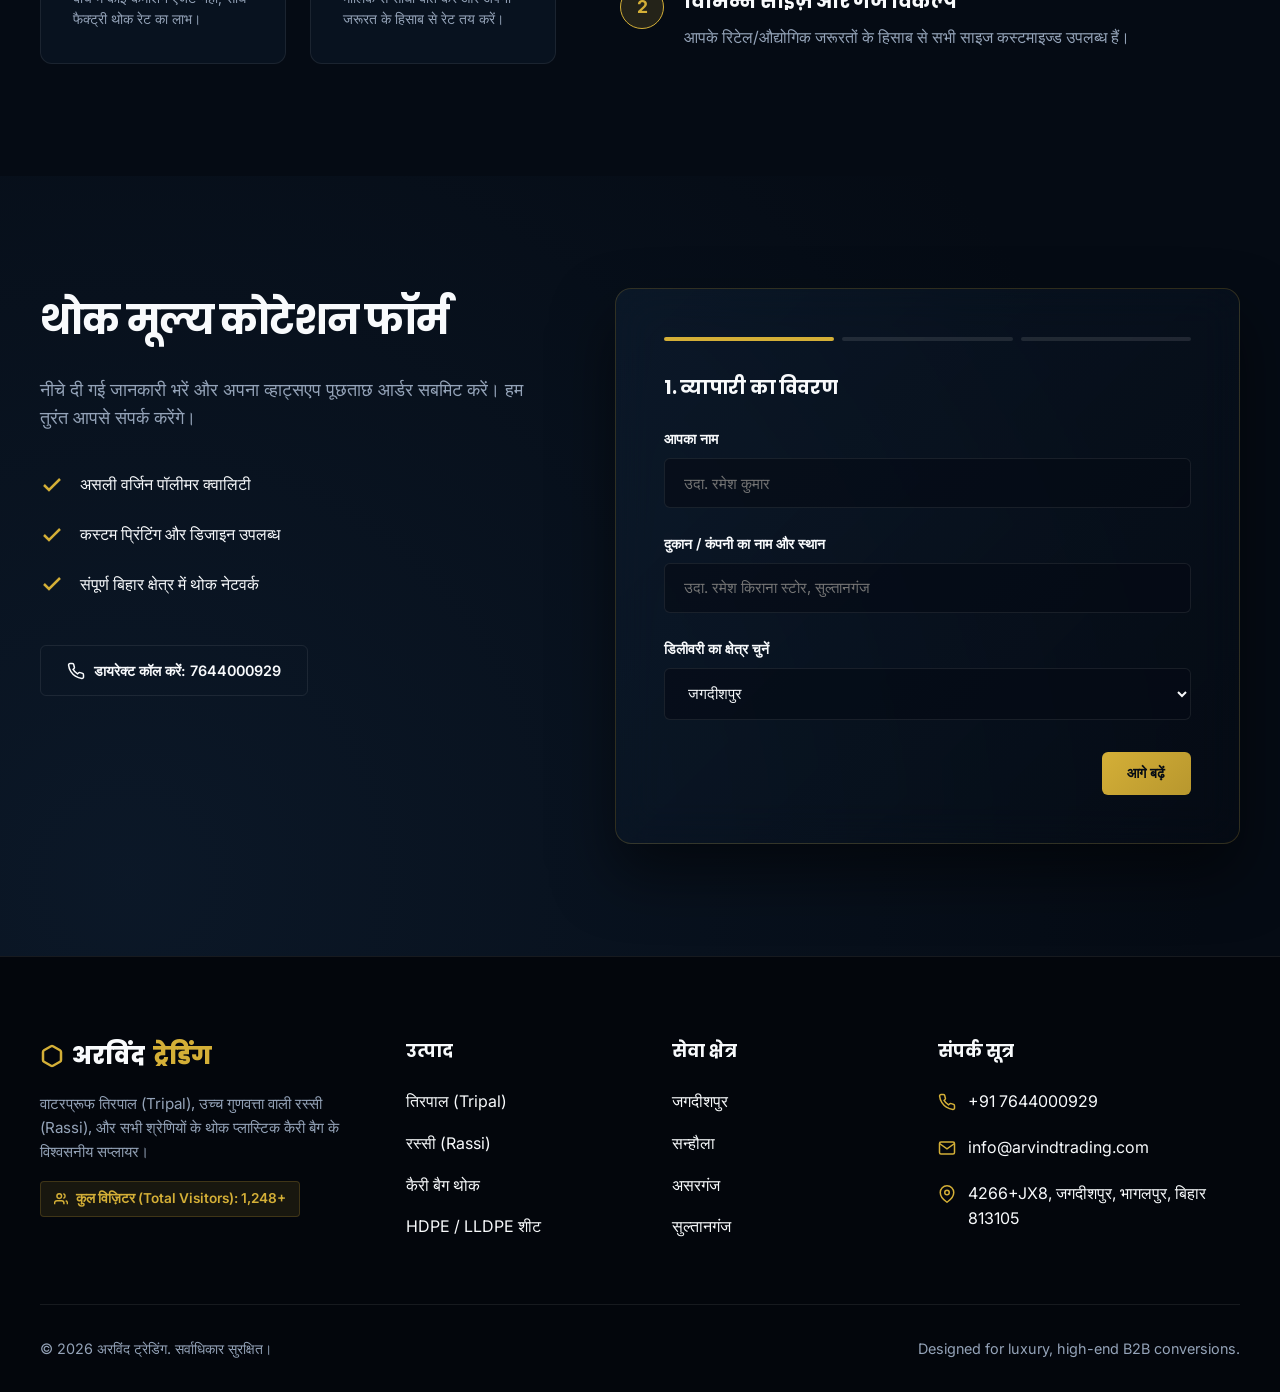
==== commit def419eb: "add serverless visitor count badge widget to footers" ====
--- a/index.html
+++ b/index.html
@@ -46,6 +46,7 @@
       "description": "थोक तिरपाल (Tripal), मजबूत रस्सी (Rassi) और किराना/कपड़ों के थोक कैरी बैग के मुख्य डीलर और विनिर्माता।"
     }
     </script>
+    <link rel="icon" type="image/png" href="favicon.png">
     <link rel="stylesheet" href="style.css">
     <style>
         /* Custom styles for interactive configurator */
@@ -710,6 +711,10 @@
                 </a>
                 <p>वाटरप्रूफ तिरपाल (Tripal), उच्च गुणवत्ता वाली रस्सी (Rassi), और सभी श्रेणियों के थोक प्लास्टिक कैरी
                     बैग के विश्वसनीय सप्लायर।</p>
+                <div class="visitor-counter-badge" style="display: inline-flex; align-items: center; gap: 0.5rem; background: rgba(212,175,55,0.1); border: 1px solid var(--border-gold-glass); padding: 0.4rem 0.8rem; border-radius: 4px; font-size: 0.85rem; color: var(--color-gold); font-weight: 600; margin-top: 1rem;">
+                    <svg width="14" height="14" viewBox="0 0 24 24" fill="none" stroke="currentColor" stroke-width="2.5"><path d="M17 21v-2a4 4 0 0 0-4-4H5a4 4 0 0 0-4 4v2"/><circle cx="9" cy="7" r="4"/><path d="M23 21v-2a4 4 0 0 0-3-3.87"/><path d="M16 3.13a4 4 0 0 1 0 7.75"/></svg>
+                    <span>कुल विज़िटर (Total Visitors): <span id="visitor-count-val">Loading...</span></span>
+                </div>
             </div>
             <div class="footer-col">
                 <h4>उत्पाद</h4>
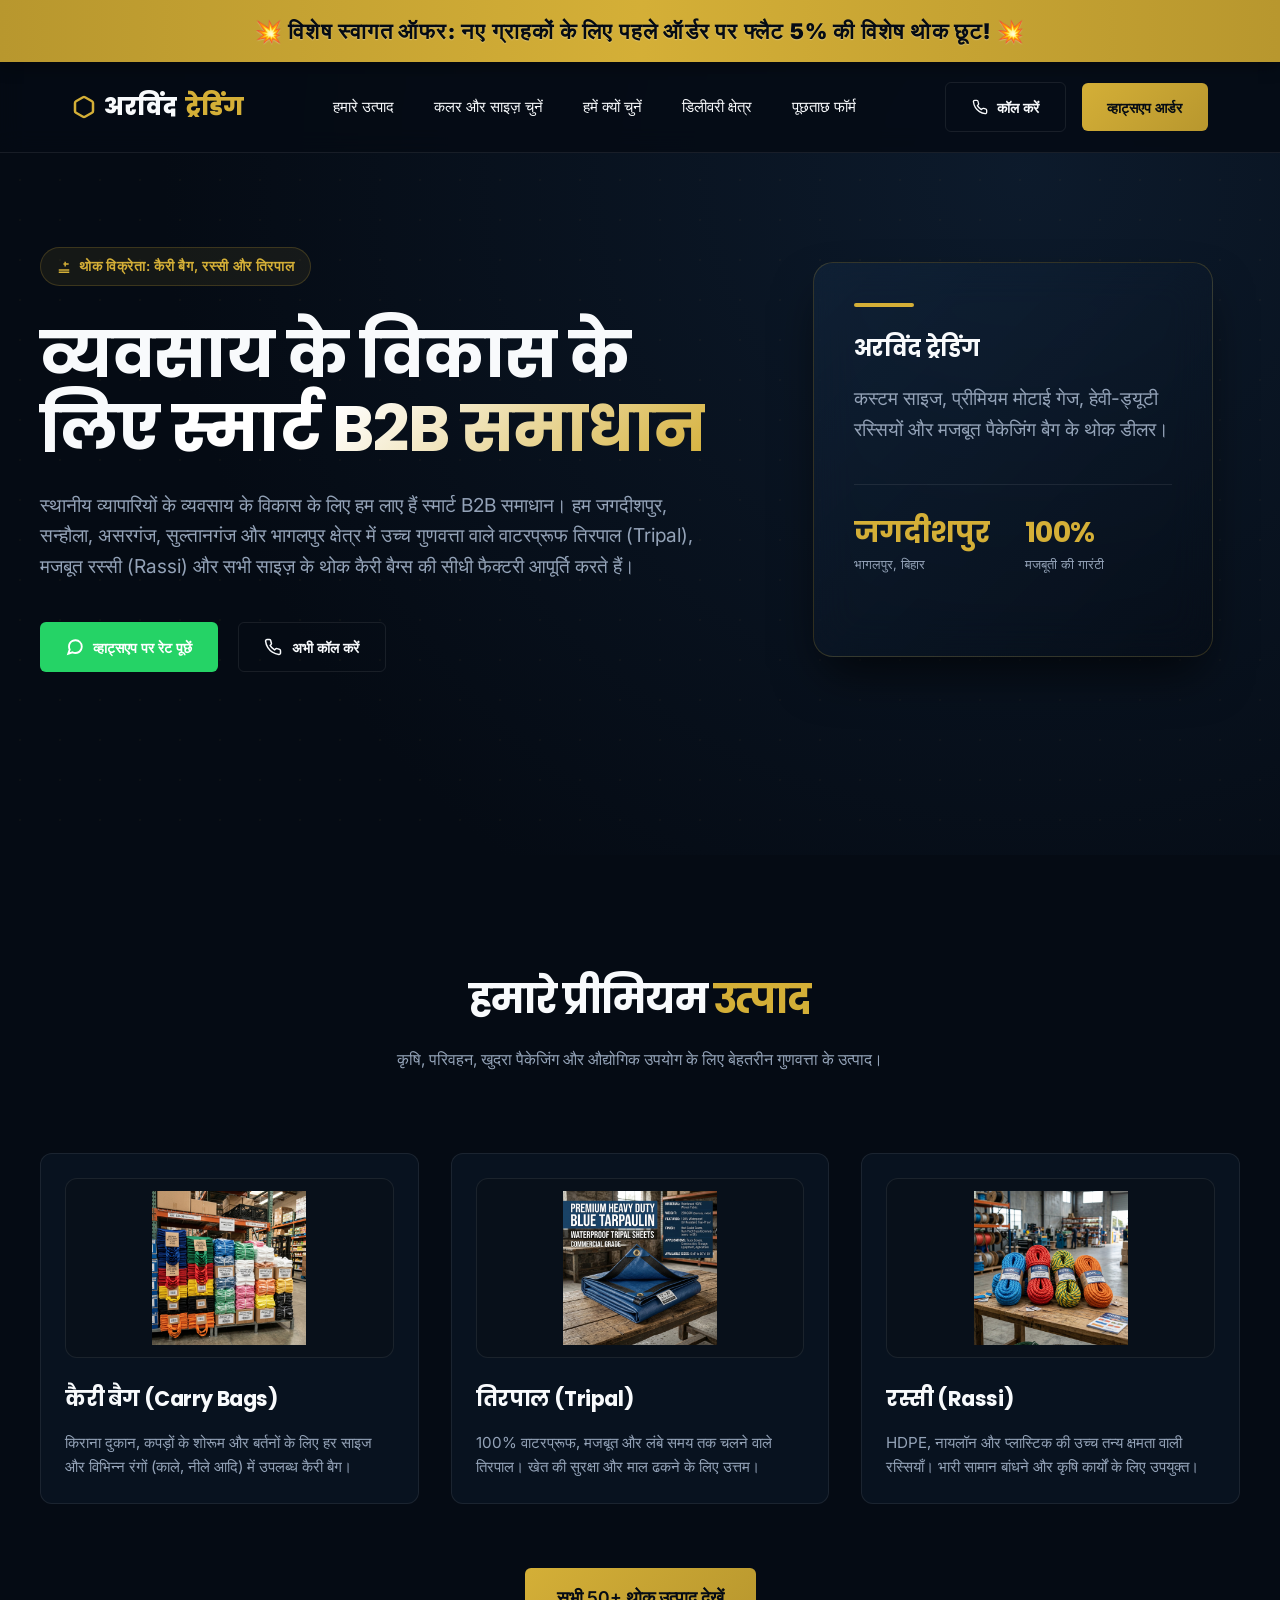
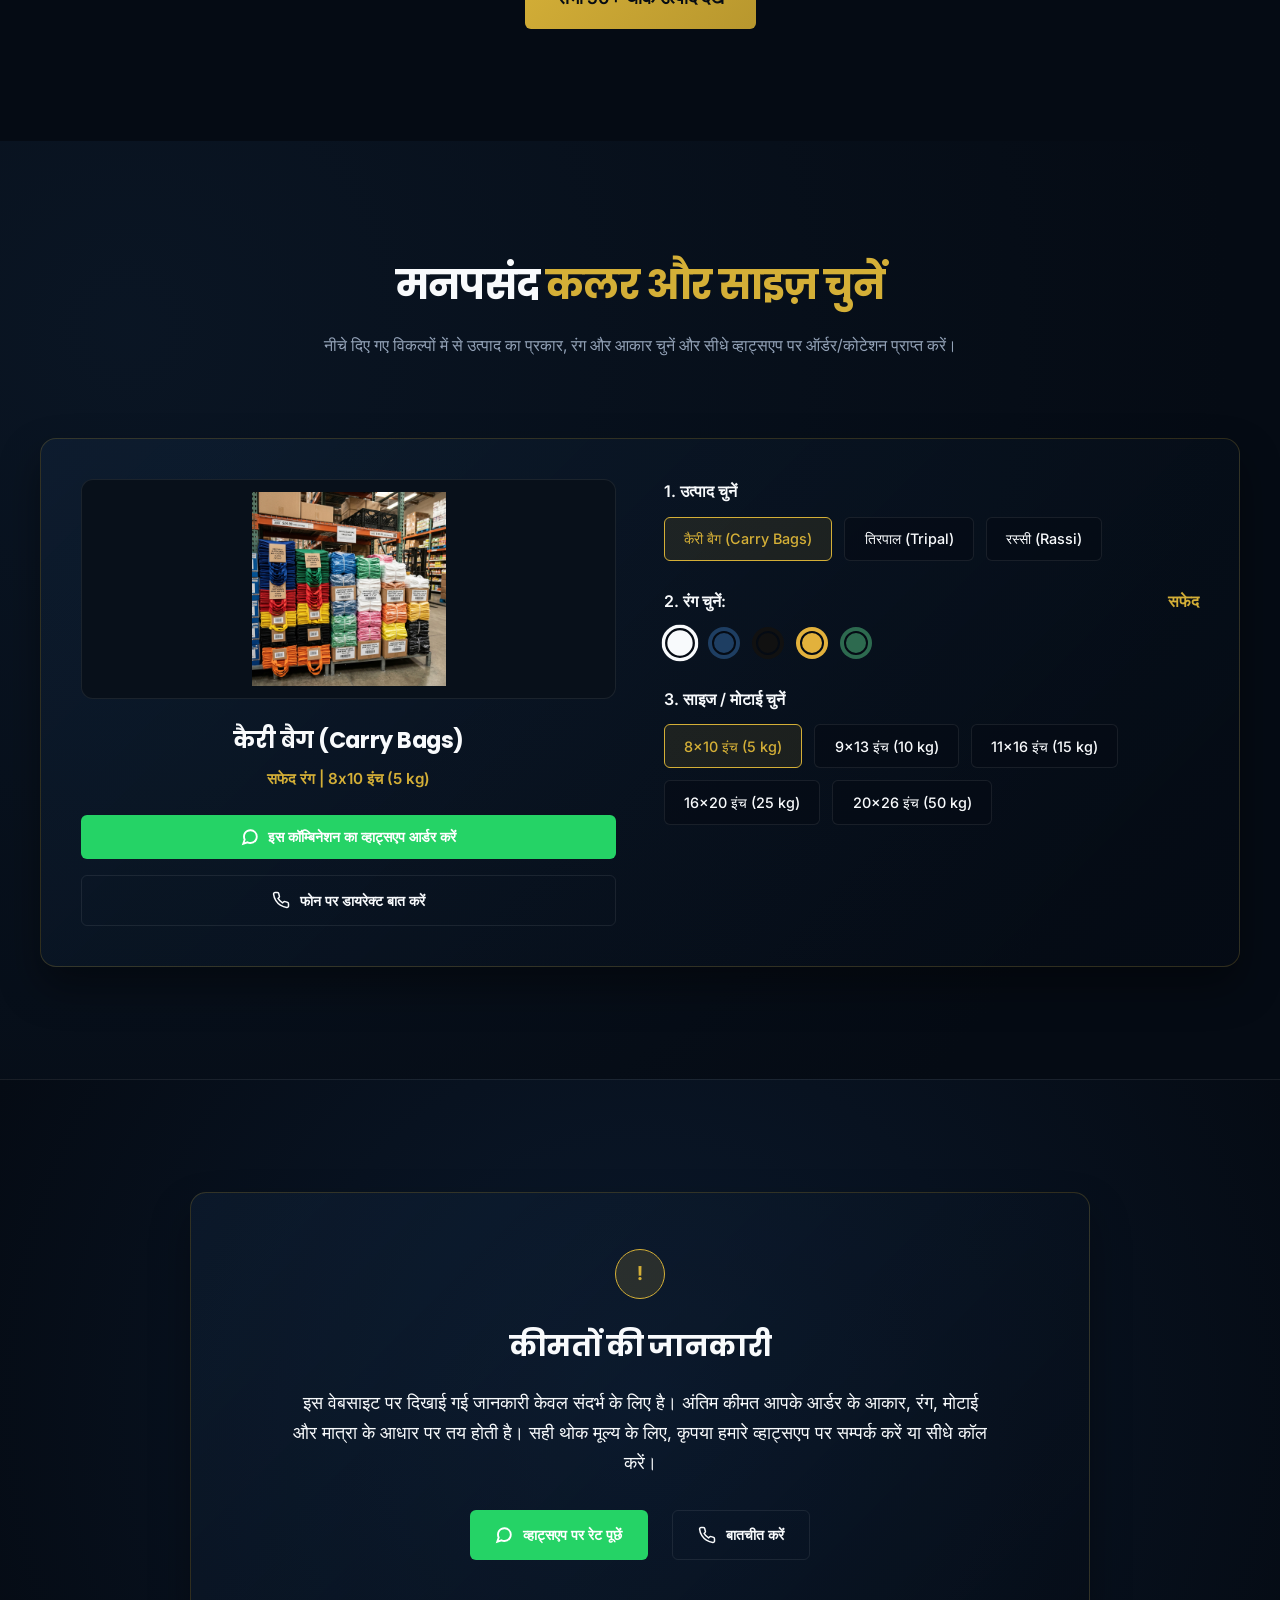
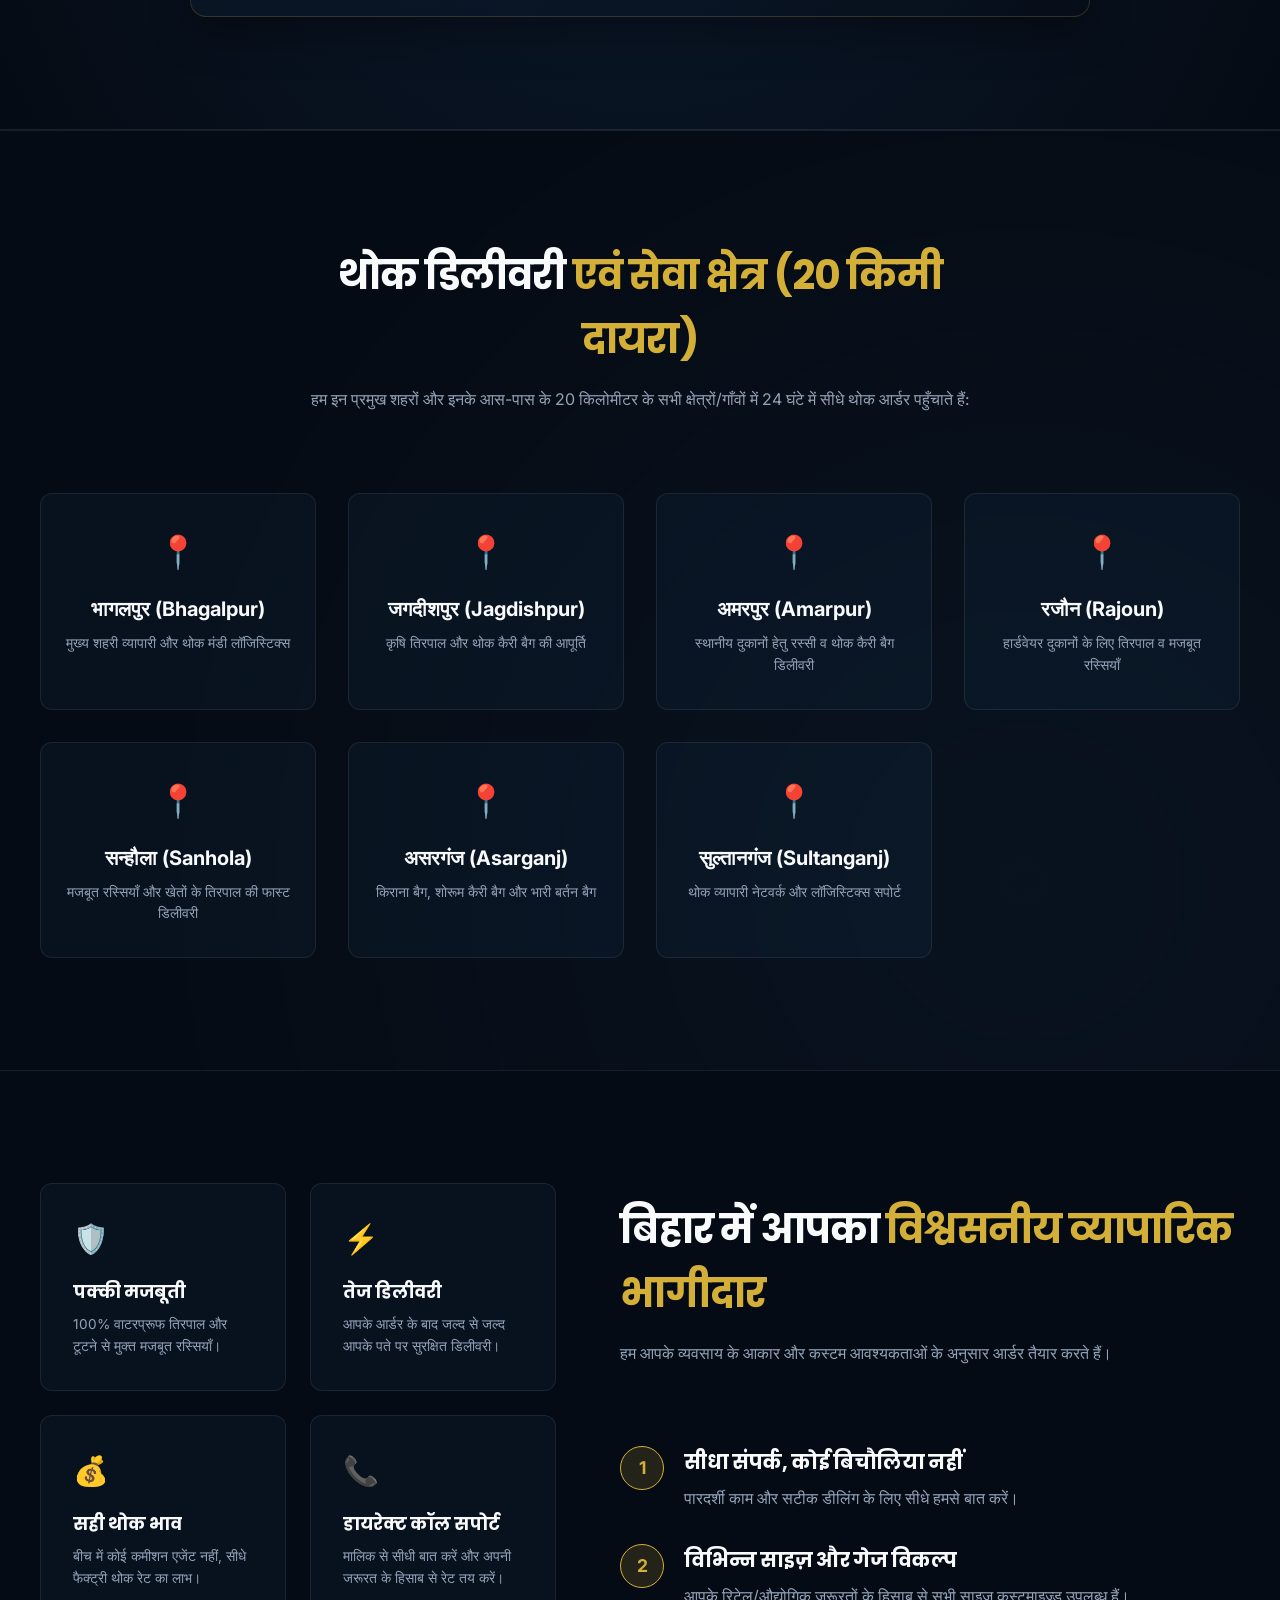
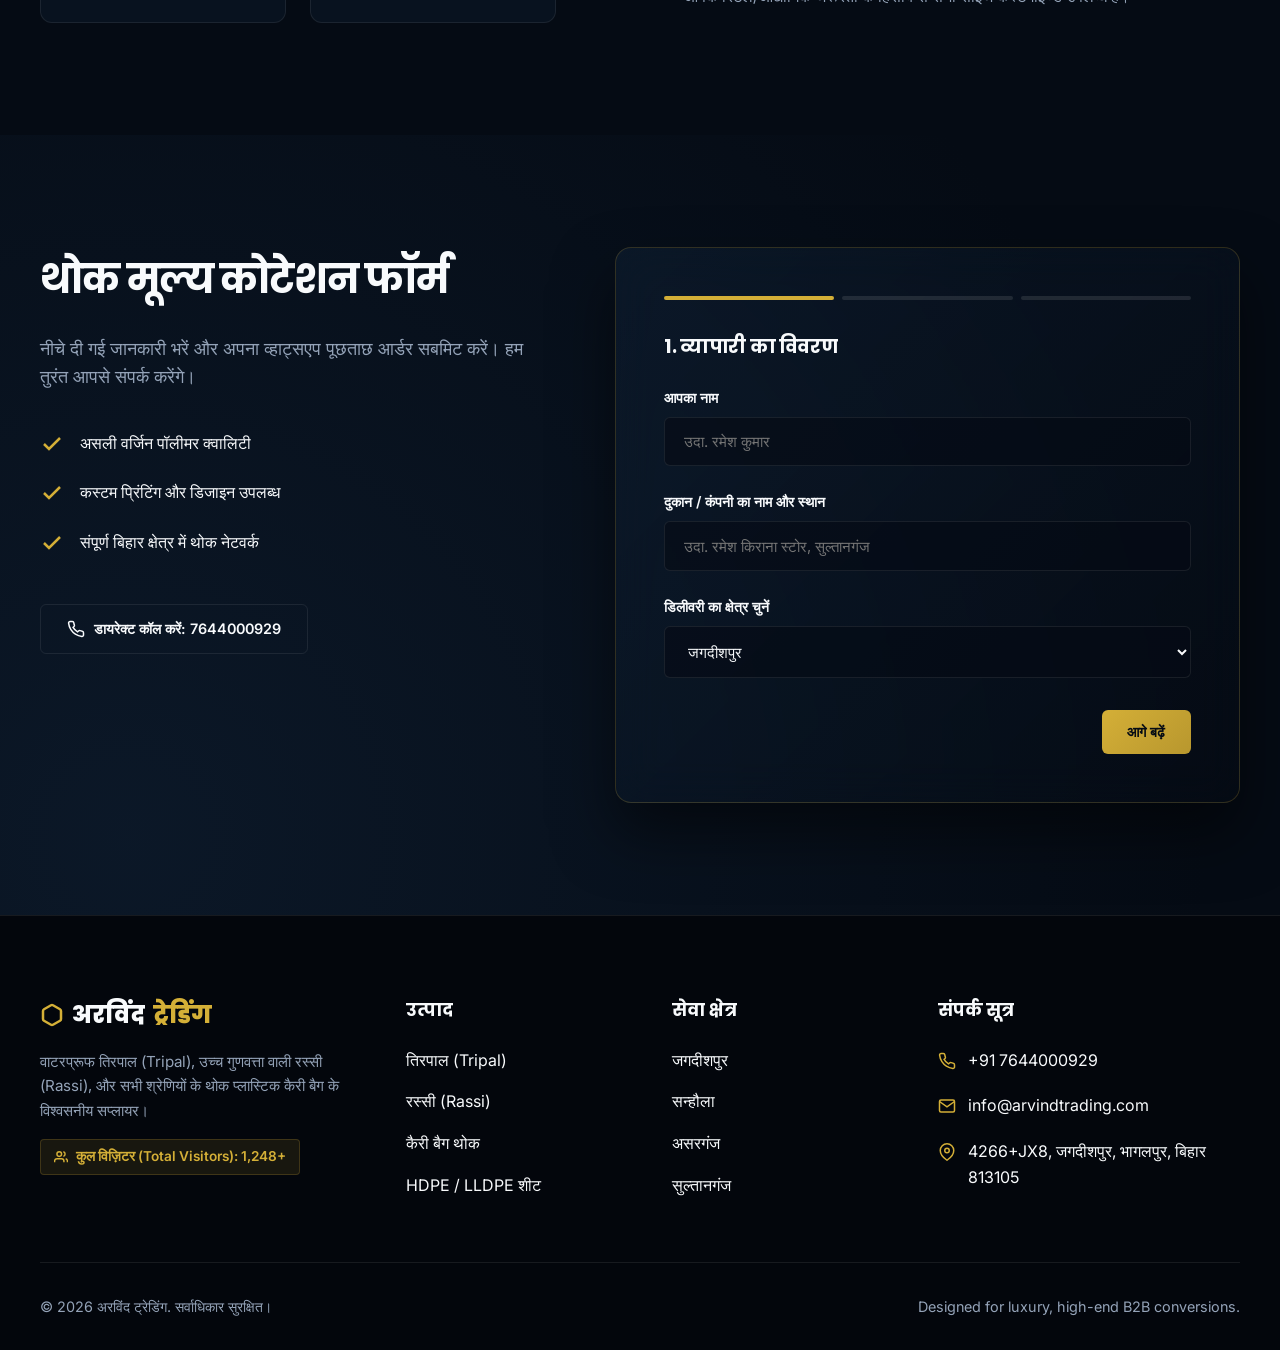
==== commit 35bf8687: "optimize on-page SEO issues (title, description, headings, apple icon)" ====
--- a/index.html
+++ b/index.html
@@ -4,10 +4,9 @@
 <head>
     <meta charset="UTF-8">
     <meta name="viewport" content="width=device-width, initial-scale=1.0">
-    <title>अरविंद ट्रेडिंग | थोक तिरपाल (Tripal), मजबूत रस्सी (Rassi) और कैरी बैग | भागलपुर, जगदीशपुर, अमरपुर, रजौन,
-        सन्हौला</title>
-    <meta name="description"
-        content="अरविंद ट्रेडिंग भागलपुर - तिरपाल (Tripal), प्लास्टिक/नायलॉन रस्सी (Rassi) और थोक कैरी बैग के मुख्य डीलर। जगदीशपुर, अमरपुर, रजौन, सन्हौला, असरगंज, सुल्तानगंज और इसके आस-पास के 20 किमी में 24 घंटे में सुपरफास्ट डिलीवरी। अभी थोक रेट पूछें।">
+    <meta name="google-site-verification" content="Fsv6E3PAV2_OVTlq0tF2ycQRPmVg89XTDRAmM-sjGes" />
+    <title>अरविंद ट्रेडिंग | थोक कैरी बैग, रस्सी और तिरपाल भागलपुर</title>
+    <meta name="description" content="अरविंद ट्रेडिंग भागलपुर: थोक कैरी बैग, रस्सी और तिरपाल के मुख्य डीलर। जगदीशपुर, अमरपुर, रजौन, सन्हौला में 24 घंटे में सुपरफास्ट डिलीवरी। अभी थोक रेट पूछें!">
 
     <!-- Local Business Schema Markup for Local SEO -->
     <script type="application/ld+json">
@@ -47,6 +46,7 @@
     }
     </script>
     <link rel="icon" type="image/png" href="favicon.png">
+    <link rel="apple-touch-icon" href="favicon.png">
     <link rel="stylesheet" href="style.css">
     <style>
         /* Custom styles for interactive configurator */
@@ -255,9 +255,7 @@
                     थोक विक्रेता: कैरी बैग, रस्सी और तिरपाल
                 </div>
                 <h1>व्यवसाय के विकास के लिए <span>स्मार्ट B2B समाधान</span></h1>
-                <p>स्थानीय व्यापारियों का भरोसेमंद साथी। हम जगदीशपुर, सन्हौला, असरगंज और सुल्तानगंज में उच्च गुणवत्ता
-                    वाले वाटरप्रूफ तिरपाल (Tripal), मजबूत रस्सी (Rassi) और सभी साइज़ के कैरी बैग्स की थोक आपूर्ति करते
-                    हैं।</p>
+                <p>स्थानीय व्यापारियों के व्यवसाय के विकास के लिए हम लाए हैं स्मार्ट B2B समाधान। हम जगदीशपुर, सन्हौला, असरगंज, सुल्तानगंज और भागलपुर क्षेत्र में उच्च गुणवत्ता वाले वाटरप्रूफ तिरपाल (Tripal), मजबूत रस्सी (Rassi) और सभी साइज़ के थोक कैरी बैग्स की सीधी फैक्टरी आपूर्ति करते हैं।</p>
                 <div class="hero-ctas">
                     <a href="https://wa.me/917644000929?text=%E0%A4%A8%E0%A4%AE%E0%A4%B8%E0%A5%8D%E0%A4%A4%E0%A5%8D%E0%A4%AF%20%E0%A4%85%E0%A4%B0%E0%A5%8D%E0%A4%B5%E0%A4%BF%E0%A4%82%E0%A4%A6%20%E0%A4%9F%E0%A5%8D%E0%A4%B0%E0%A5%87%E0%A4%A1%E0%A4%BF%E0%A4%82%E0%A4%97%2C%20%E0%A4%AE%E0%A5%8D%E0%A4%97%E0%A5%87%20%E0%A4%A5%E0%A5%8B%E0%A4%95%20%E0%A4%B8%E0%A4%BE%E0%A4%AE%E0%A4%BE%E0%A4%A8%20%E0%A4%95%E0%A5%87%20%E0%A4%B2%E0%A4%BF%E0%A4%8F%20%E0%A4%B0%E0%A5%87%E0%A4%9F%20%E0%A4%9A%E0%A4%BE%E0%A4%B9%E0%A4%BF%E0%A4%8F%E0%A5%8D%E0%A5%8B%E0%A5%8D%E0%A5%8D%E0%A5%8D"
                         target="_blank" class="btn btn-primary btn-whatsapp" id="hero-whatsapp-cta">
@@ -474,37 +472,37 @@
             <div class="services-grid" style="grid-template-columns: repeat(auto-fill, minmax(220px, 1fr));">
                 <div class="service-card" style="padding: 2rem 1.5rem; text-align: center;">
                     <div class="service-icon" style="justify-content: center; margin-bottom: 1rem;">📍</div>
-                    <h3>भागलपुर (Bhagalpur)</h3>
+                    <p style="font-size: 1.25rem; font-weight: 700; color: var(--text-light); margin-bottom: 0.5rem;">भागलपुर (Bhagalpur)</p>
                     <p style="font-size: 0.85rem;">मुख्य शहरी व्यापारी और थोक मंडी लॉजिस्टिक्स</p>
                 </div>
                 <div class="service-card" style="padding: 2rem 1.5rem; text-align: center;">
                     <div class="service-icon" style="justify-content: center; margin-bottom: 1rem;">📍</div>
-                    <h3>जगदीशपुर (Jagdishpur)</h3>
+                    <p style="font-size: 1.25rem; font-weight: 700; color: var(--text-light); margin-bottom: 0.5rem;">जगदीशपुर (Jagdishpur)</p>
                     <p style="font-size: 0.85rem;">कृषि तिरपाल और थोक कैरी बैग की आपूर्ति</p>
                 </div>
                 <div class="service-card" style="padding: 2rem 1.5rem; text-align: center;">
                     <div class="service-icon" style="justify-content: center; margin-bottom: 1rem;">📍</div>
-                    <h3>अमरपुर (Amarpur)</h3>
+                    <p style="font-size: 1.25rem; font-weight: 700; color: var(--text-light); margin-bottom: 0.5rem;">अमरपुर (Amarpur)</p>
                     <p style="font-size: 0.85rem;">स्थानीय दुकानों हेतु रस्सी व थोक कैरी बैग डिलीवरी</p>
                 </div>
                 <div class="service-card" style="padding: 2rem 1.5rem; text-align: center;">
                     <div class="service-icon" style="justify-content: center; margin-bottom: 1rem;">📍</div>
-                    <h3>रजौन (Rajoun)</h3>
+                    <p style="font-size: 1.25rem; font-weight: 700; color: var(--text-light); margin-bottom: 0.5rem;">रजौन (Rajoun)</p>
                     <p style="font-size: 0.85rem;">हार्डवेयर दुकानों के लिए तिरपाल व मजबूत रस्सियाँ</p>
                 </div>
                 <div class="service-card" style="padding: 2rem 1.5rem; text-align: center;">
                     <div class="service-icon" style="justify-content: center; margin-bottom: 1rem;">📍</div>
-                    <h3>सन्हौला (Sanhola)</h3>
+                    <p style="font-size: 1.25rem; font-weight: 700; color: var(--text-light); margin-bottom: 0.5rem;">सन्हौला (Sanhola)</p>
                     <p style="font-size: 0.85rem;">मजबूत रस्सियाँ और खेतों के तिरपाल की फास्ट डिलीवरी</p>
                 </div>
                 <div class="service-card" style="padding: 2rem 1.5rem; text-align: center;">
                     <div class="service-icon" style="justify-content: center; margin-bottom: 1rem;">📍</div>
-                    <h3>असरगंज (Asarganj)</h3>
+                    <p style="font-size: 1.25rem; font-weight: 700; color: var(--text-light); margin-bottom: 0.5rem;">असरगंज (Asarganj)</p>
                     <p style="font-size: 0.85rem;">किराना बैग, शोरूम कैरी बैग और भारी बर्तन बैग</p>
                 </div>
                 <div class="service-card" style="padding: 2rem 1.5rem; text-align: center;">
                     <div class="service-icon" style="justify-content: center; margin-bottom: 1rem;">📍</div>
-                    <h3>सुल्तानगंज (Sultanganj)</h3>
+                    <p style="font-size: 1.25rem; font-weight: 700; color: var(--text-light); margin-bottom: 0.5rem;">सुल्तानगंज (Sultanganj)</p>
                     <p style="font-size: 0.85rem;">थोक व्यापारी नेटवर्क और लॉजिस्टिक्स सपोर्ट</p>
                 </div>
             </div>
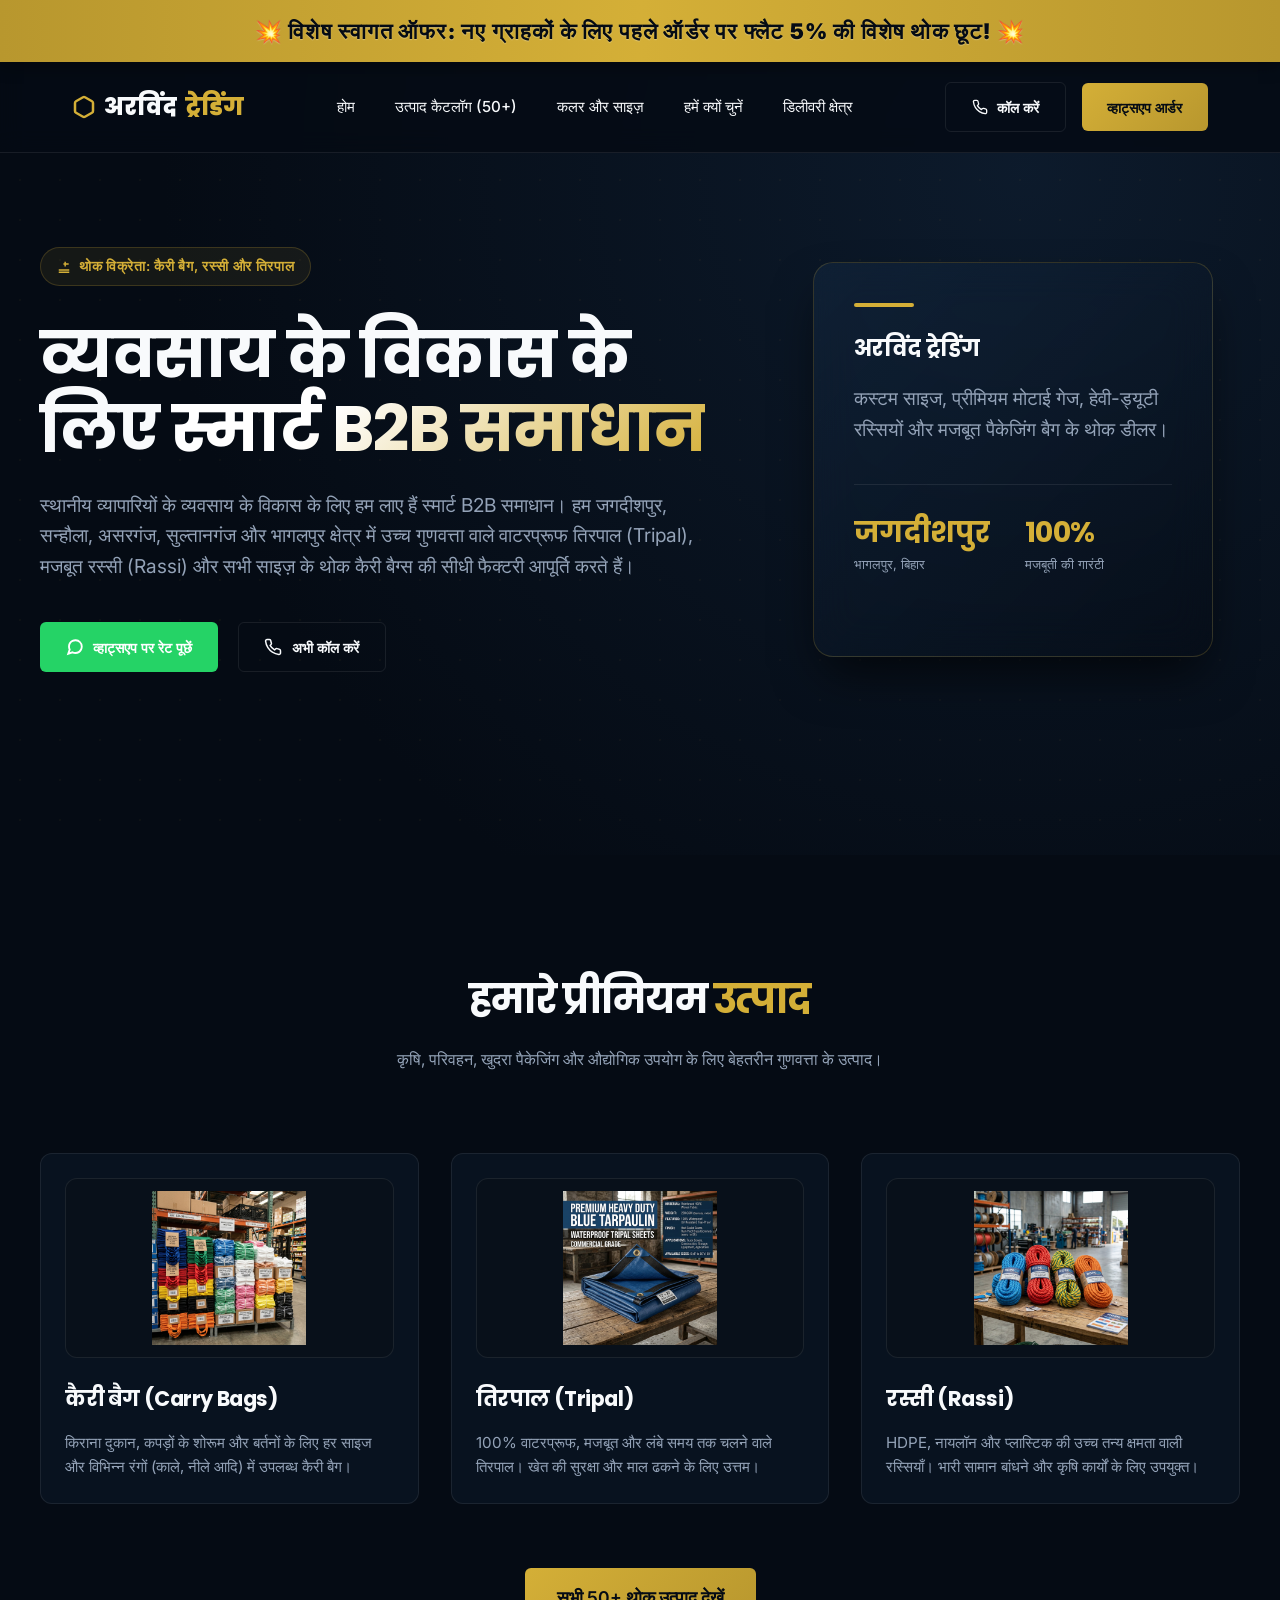
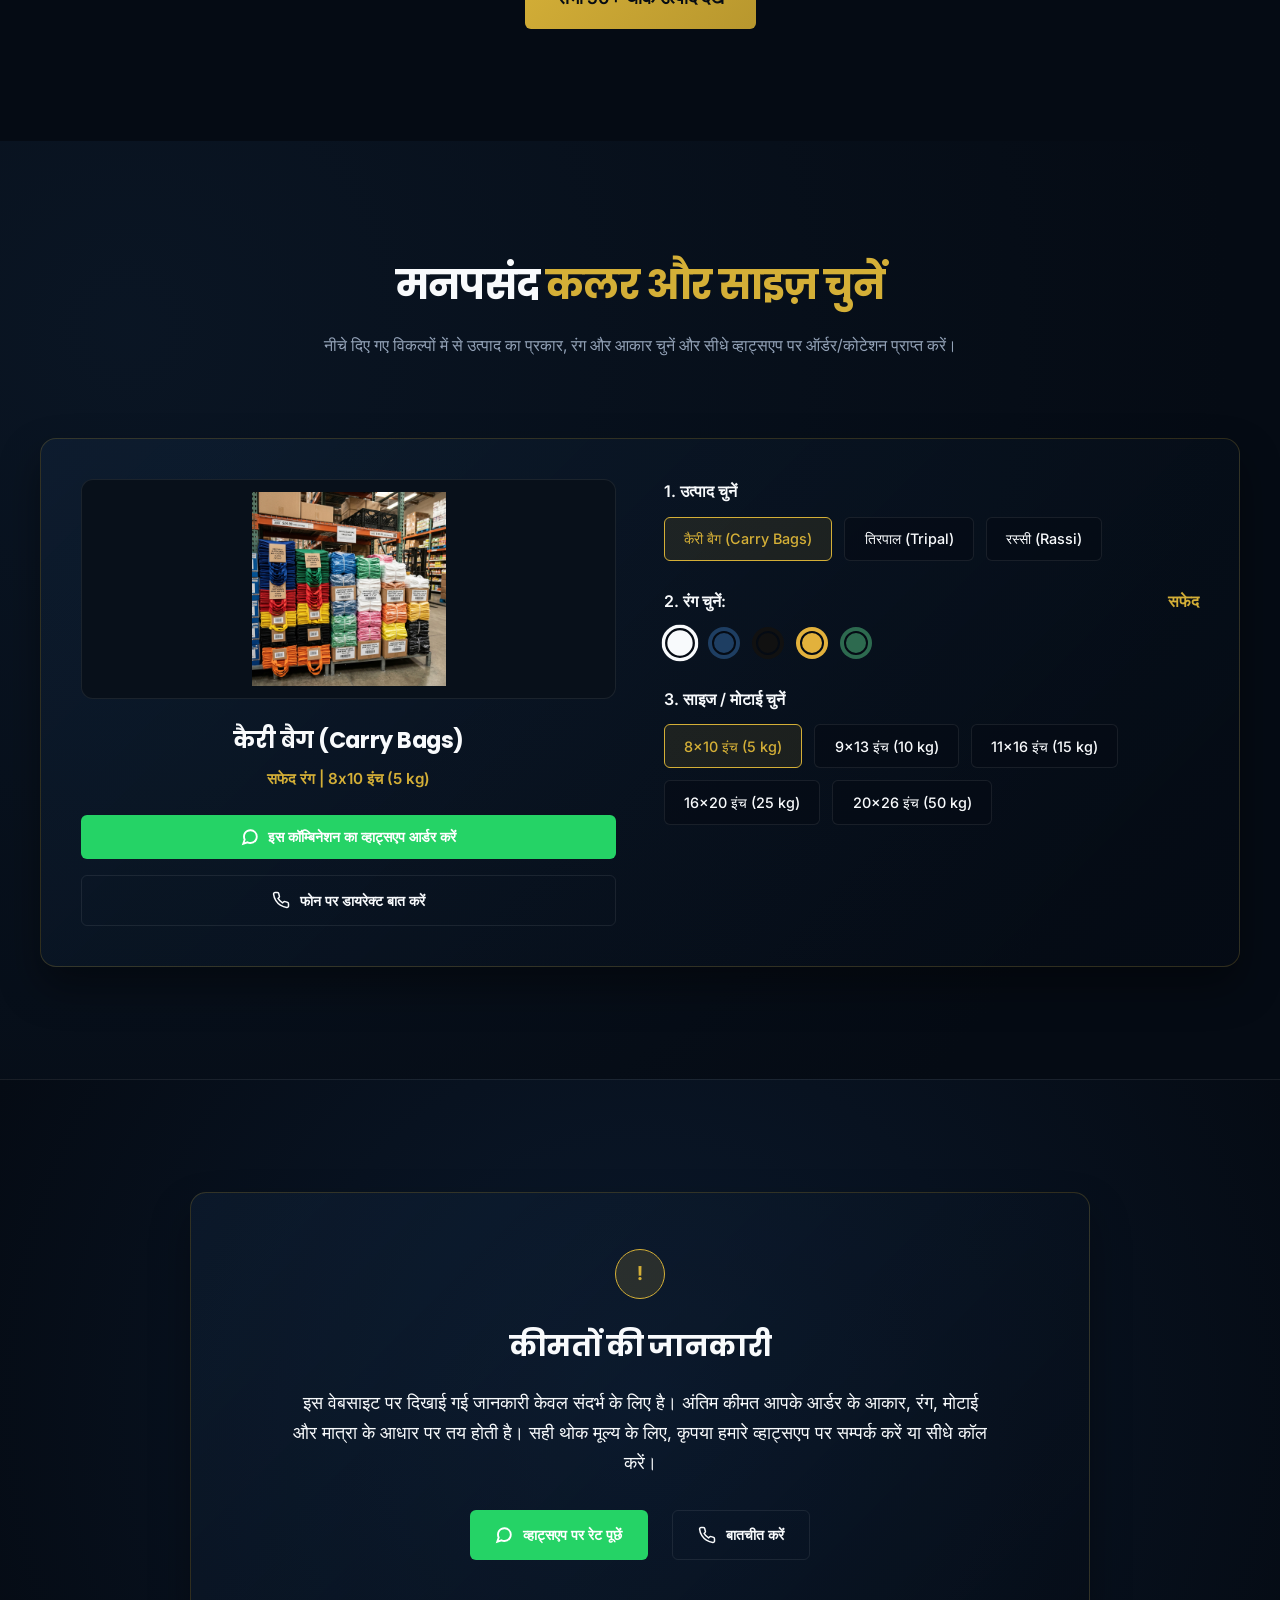
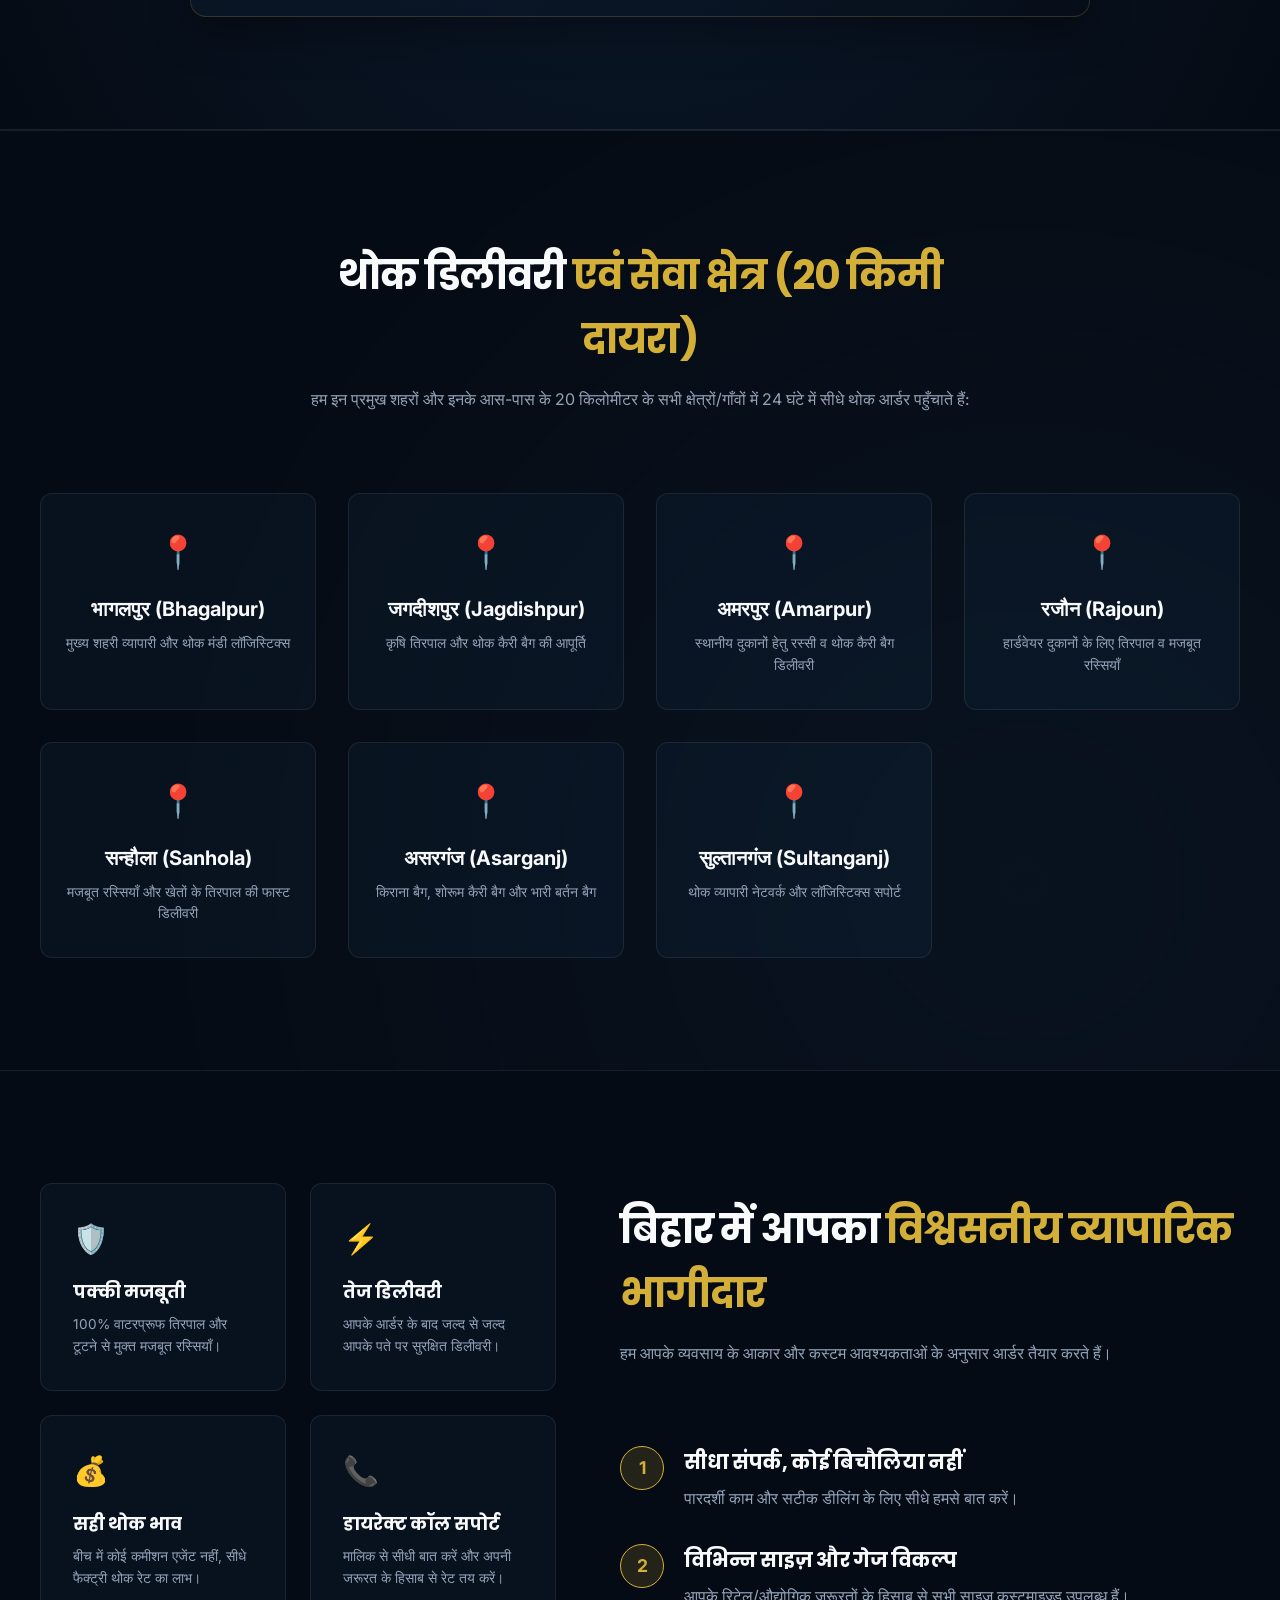
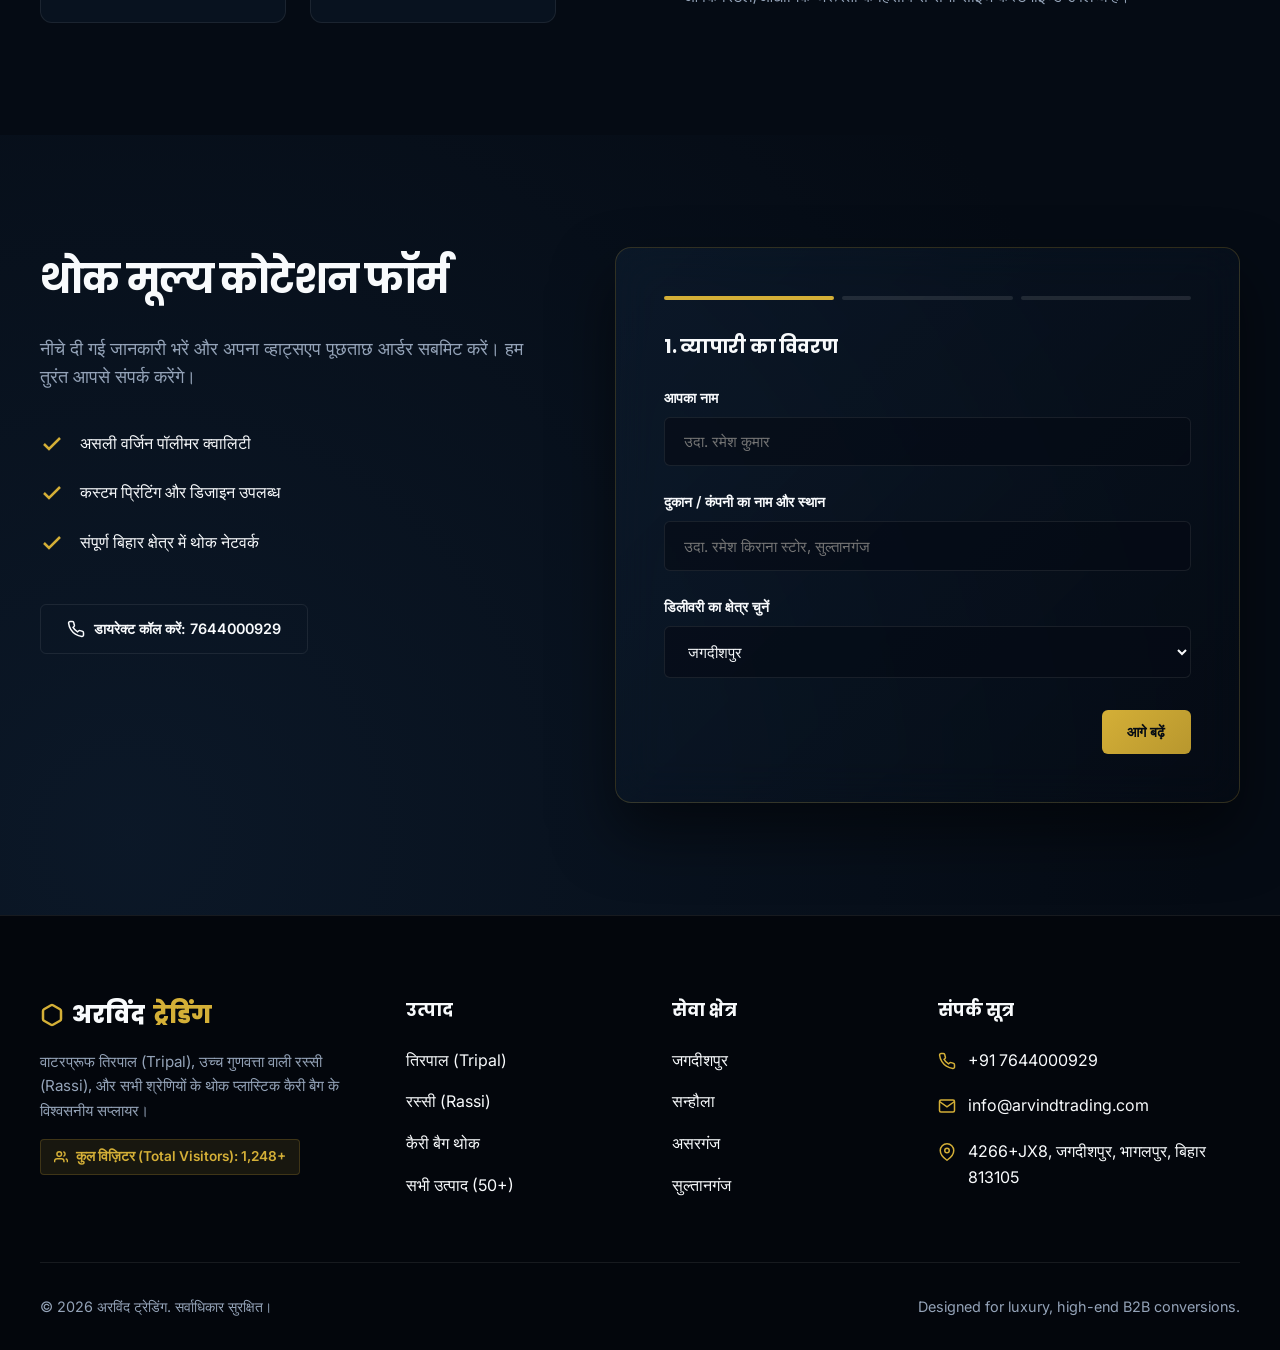
==== commit 3efbd2d0: "fix missing canonical, robots.txt, sitemap.xml, opengraph tags, link ratio, and title keywords" ====
--- a/index.html
+++ b/index.html
@@ -5,8 +5,16 @@
     <meta charset="UTF-8">
     <meta name="viewport" content="width=device-width, initial-scale=1.0">
     <meta name="google-site-verification" content="Fsv6E3PAV2_OVTlq0tF2ycQRPmVg89XTDRAmM-sjGes" />
-    <title>अरविंद ट्रेडिंग | थोक कैरी बैग, रस्सी और तिरपाल भागलपुर</title>
-    <meta name="description" content="अरविंद ट्रेडिंग भागलपुर: थोक कैरी बैग, रस्सी और तिरपाल के मुख्य डीलर। जगदीशपुर, अमरपुर, रजौन, सन्हौला में 24 घंटे में सुपरफास्ट डिलीवरी। अभी थोक रेट पूछें!">
+    <title>अरविंद ट्रेडिंग | थोक कैरी बैग (Carry Bags), रस्सी (Rassi), तिरपाल (Tripal) भागलपुर</title>
+    <meta name="description" content="अरविंद ट्रेडिंग भागलपुर: थोक कैरी बैग (Carry Bags), प्लास्टिक/नायलॉन रस्सी (Rassi) और वाटरप्रूफ तिरपाल (Tripal) के मुख्य डीलर। जगदीशपुर, अमरपुर, रजौन, सन्हौला में 24 घंटे में सुपरफास्ट डिलीवरी। अभी थोक रेट पूछें!">
+    <link rel="canonical" href="https://arvindtraders.vercel.app/" />
+    
+    <!-- OpenGraph Metadata for Social SEO -->
+    <meta property="og:title" content="अरविंद ट्रेडिंग | थोक कैरी बैग, रस्सी और तिरपाल भागलपुर" />
+    <meta property="og:description" content="अरविंद ट्रेडिंग भागलपुर: थोक कैरी बैग, रस्सी और तिरपाल के मुख्य डीलर। जगदीशपुर, अमरपुर, रजौन, सन्हौला में 24 घंटे में सुपरफास्ट डिलीवरी।" />
+    <meta property="og:image" content="https://arvindtraders.vercel.app/tarpaulin_tripal.png" />
+    <meta property="og:url" content="https://arvindtraders.vercel.app/" />
+    <meta property="og:type" content="website" />
 
     <!-- Local Business Schema Markup for Local SEO -->
     <script type="application/ld+json">
@@ -213,11 +221,11 @@
 
             <nav>
                 <ul class="nav-links" id="nav-links">
-                    <li><a href="#products">हमारे उत्पाद</a></li>
-                    <li><a href="#configurator">कलर और साइज़ चुनें</a></li>
+                    <li><a href="index.html">होम</a></li>
+                    <li><a href="products.html">उत्पाद कैटलॉग (50+)</a></li>
+                    <li><a href="#configurator">कलर और साइज़</a></li>
                     <li><a href="#about">हमें क्यों चुनें</a></li>
                     <li><a href="#coverage">डिलीवरी क्षेत्र</a></li>
-                    <li><a href="#quote">पूछताछ फॉर्म</a></li>
                 </ul>
             </nav>
 
@@ -717,10 +725,10 @@
             <div class="footer-col">
                 <h4>उत्पाद</h4>
                 <ul>
-                    <li><a href="#products">तिरपाल (Tripal)</a></li>
-                    <li><a href="#products">रस्सी (Rassi)</a></li>
-                    <li><a href="#products">कैरी बैग थोक</a></li>
-                    <li><a href="#products">HDPE / LLDPE शीट</a></li>
+                    <li><a href="products.html?category=Tripal">तिरपाल (Tripal)</a></li>
+                    <li><a href="products.html?category=Rassi">रस्सी (Rassi)</a></li>
+                    <li><a href="products.html?category=CarryBags">कैरी बैग थोक</a></li>
+                    <li><a href="products.html">सभी उत्पाद (50+)</a></li>
                 </ul>
             </div>
             <div class="footer-col">
